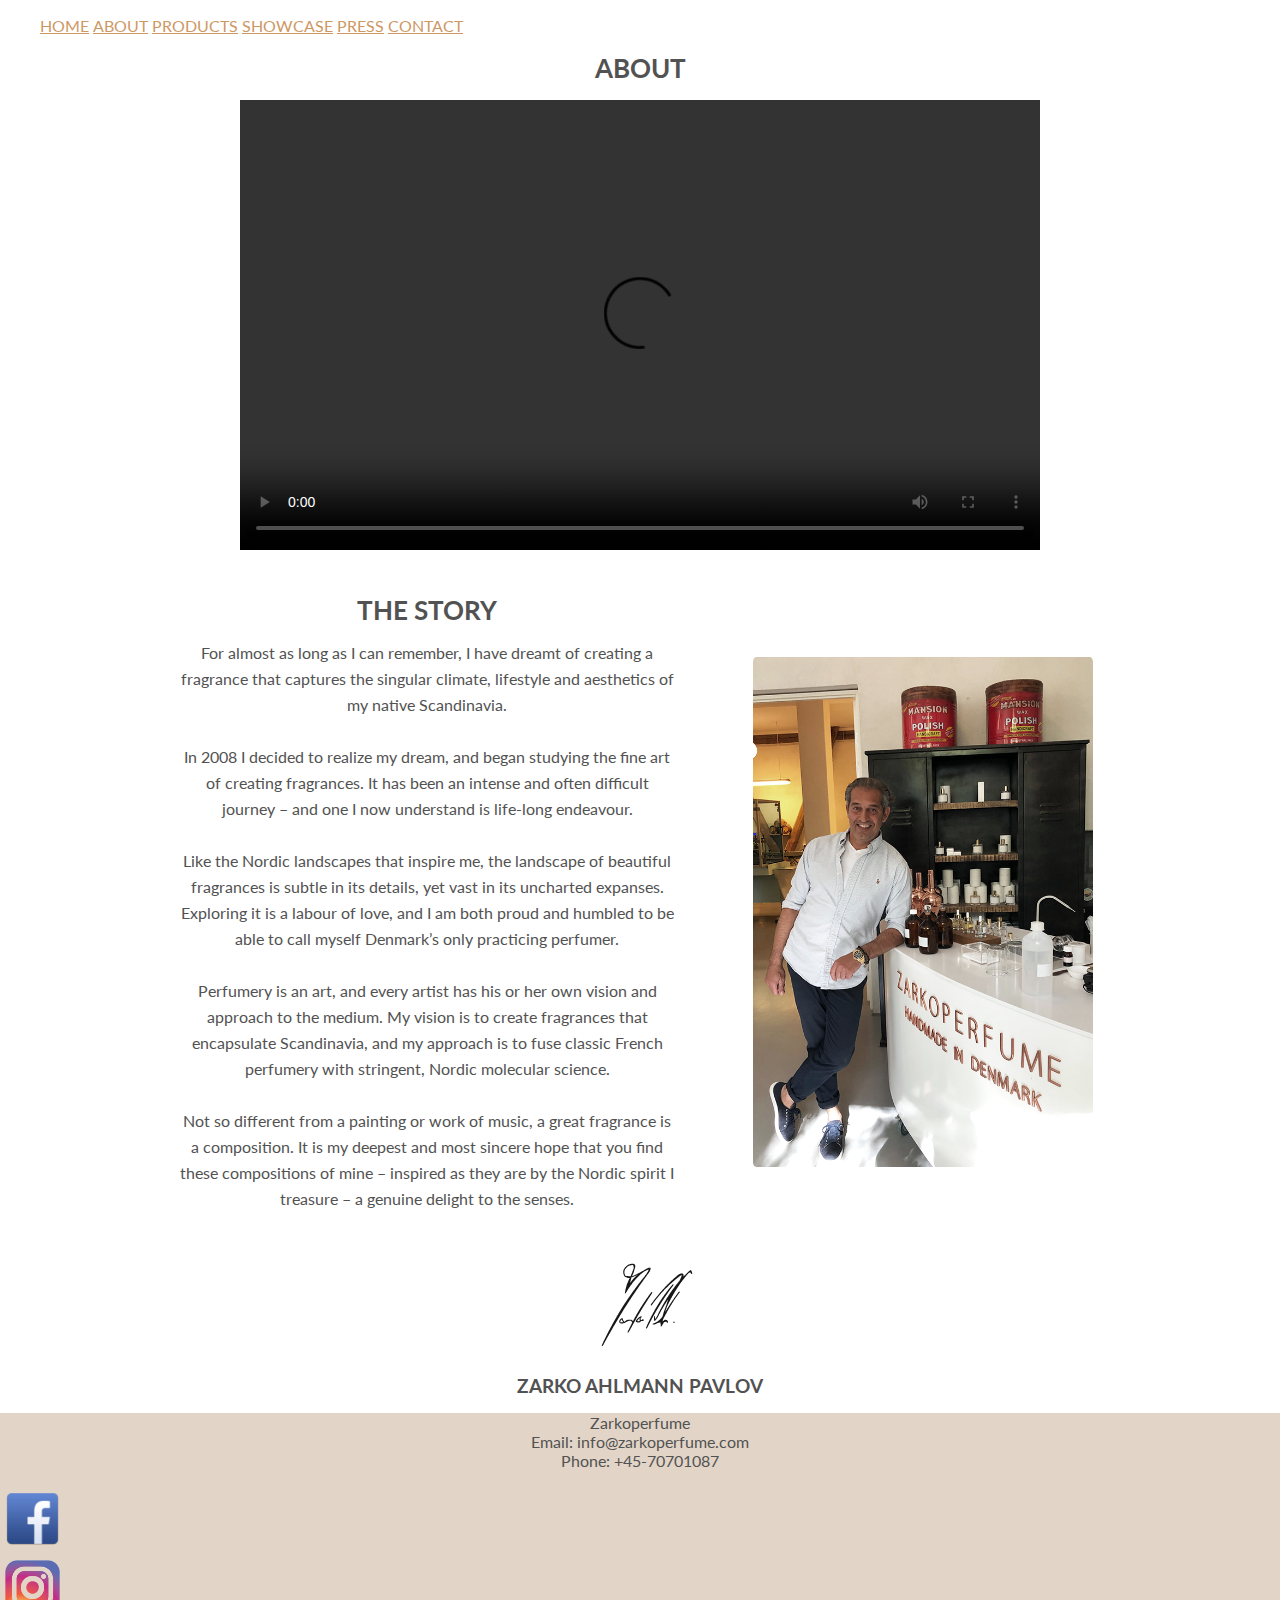
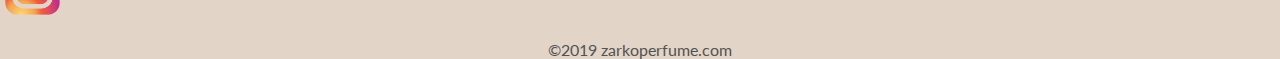
==== about.html @ 1df2f8af "Der er intet ændret her" ====
<!DOCTYPE html>
<html lang="">

<head>
    <meta charset="utf-8">
    <meta name="viewport" content="width=device-width, initial-scale=1.0">
    <link href="https://fonts.googleapis.com/css?family=Lato" rel="stylesheet">
    <title>About: Zarkoperfume</title>
    <link rel="stylesheet" href="style.css">
    <link rel="apple-touch-icon" sizes="180x180" href="myIcons/apple-touch-icon.png">
    <link rel="icon" type="image/png" sizes="32x32" href="myIcons/favicon-32x32.png">
    <link rel="icon" type="image/png" sizes="16x16" href="myIcons/favicon-16x16.png">
    <link rel="manifest" href="myIcons/site.webmanifest">
    <link rel="shortcut icon" href="myIcons/favicon.ico">
    <meta name="msapplication-TileColor" content="#da532c">
    <meta name="msapplication-config" content="myIcons/browserconfig.xml">
    <meta name="theme-color" content="#ffffff">
</head>

<body>
    <section id="about_menu">
        <header>
            <nav>
                <div id="menuknap">☰</div>
                <ul id="menu" class="hidden">
                    <li> <a href="index.html">Home</a></li>
                    <li> <a href="about.html">About</a></li>
                    <li> <a href="products.html">Products</a></li>
                    <li><a href="showcase.html">Showcase</a></li>
                    <li><a href="press.html">Press</a></li>
                    <li><a href="contact.html">Contact</a></li>
                </ul>
            </nav>

        </header>
    </section>

    <section id="about">
        <h1>about</h1>
        <div id="video_container">
            <video id="zarkovideo" controls autoplay>
                <source src="about_img/zarkoperfume.mp4" type="video/mp4">
            </video>
        </div>
        <div id="story_wrapper">
            <div id="text">
                <h1>the story</h1>
                <p>For almost as long as I can remember, I have dreamt of creating a fragrance that captures the singular climate, lifestyle and aesthetics of my native Scandinavia.<br><br>

                    In 2008 I decided to realize my dream, and began studying the fine art of creating fragrances.
                    It has been an intense and often difficult journey – and one I now understand is life-long endeavour.<br><br>

                    Like the Nordic landscapes that inspire me, the landscape of beautiful fragrances is subtle in its details, yet vast in its uncharted expanses.
                    Exploring it is a labour of love, and I am both proud and humbled to be able to call myself Denmark’s only practicing perfumer.<br><br>

                    Perfumery is an art, and every artist has his or her own vision and approach to the medium.
                    My vision is to create fragrances that encapsulate Scandinavia, and my approach is to fuse classic French perfumery with stringent, Nordic molecular science.<br><br>

                    Not so different from a painting or work of music, a great fragrance is a composition.
                    It is my deepest and most sincere hope that you find these compositions of mine – inspired as they are by the Nordic spirit I treasure – a genuine delight to the senses.
                </p>

            </div>
            <div id="picture">
                <div id="portrait"></div>
            </div>
        </div>
        <div id="signature">
            <img src="about_img/signature.png" alt="signature">
            <h2>ZARKO AHLMANN PAVLOV</h2>
        </div>

    </section>




    <script src=""></script>
</body>
<footer class="bottom_footer">
    <p>Zarkoperfume <br> Email: info@zarkoperfume.com <br>
        Phone: +45-70701087 </p>
    <div class="image_footer">
        <div id="image_facebook">
            <a href="https://www.facebook.com/zarkoperfume/"> <img border="0" src="showcase_image/facebook-logo.png" width="65" height="65" alt="instagram"> </a>
        </div>
        <div id="image_insta">
            <a href="https://www.instagram.com/zarkoperfume/"> <img border="0" src="showcase_image/insta.png" width="65" height="65" alt="instagram"> </a>
        </div>
        <p>©2019 zarkoperfume.com</p>
    </div>
</footer></html>
---- style.css ----
html {
    font-size: 100%;
}

body {
    margin: 0;
    padding: 0;
    width: 100vw;
    height: 56.25vw;
    position: absolute;
}

#screen {
    width: 100vw;
    height: 56.25vw;
    position: absolute;
}

img {
    100%;
}

h1 {
    font-family: 'Lato', sans-serif;
    font-size: 25.6px;
    text-transform: uppercase;
    text-align: center;
    color: #525252;
}

h2 {
    font-family: 'Lato', sans-serif;
    font-size: 19.2px;
    text-transform: uppercase;
    color: #525252;
}

h3 {
    font-family: 'Lato', sans-serif;
    font-size: 12.8px;
    text-transform: uppercase;
    color: #525252;
}

p {
    font-family: 'Lato', sans-serif;
    font-size: 16px;
    text-transform: none;
    color: #525252;
}

li {
    font-family: 'Lato', sans-serif;
    font-size: 16px;
    text-transform: none;
    color: #525252;
}

a {
    font-family: 'Lato', sans-serif;
    font-size: 16px;
    text-transform: uppercase;
    color: #5c5c5c;
}

a:hover {
    color: black;
}

.hidden {
    /*    display: none;*/
    /*    transform: scale(0);*/
    transform: translateX(-100%);
    opacity: 0;

}


> > > > > > > origin/master .hidden_menu {
    visibility: hidden;
}

*/ #menuknap {
    display: inline-block;
    cursor: pointer;
}

#menu {
    list-style-type: none;
    transition: transform .3s;
    transform-origin: top left;
}

@media only screen and (min-width: 600px) {

    #menuknap {
        display: none;
    }

    #menu.hidden {
        transform: translateX(0);
        opacity: 1;
    }


    #menu li {
        display: inline-block;
    }
}

#about {
    margin: 0vw 12vw;
}

#about #story_wrapper {
    display: flex;
    flex-wrap: wrap;
    flex-direction: row;
}

#about #text {
    flex-grow: 2;
    flex-basis: 200px;
    padding: 2vw;
    text-align: center;
    line-height: 26px;
}

#about #picture {
    flex-grow: 1;
    flex-basis: 200px;
    padding: 8vw 2vw 2vw 4vw;

}

#about #portrait {
    background-image: url(about_img/Zarko_portrait3.png);
    background-size: 100%;
    height: 510px;
    width: 340px;
    border-radius: 1%;
}

#about #video_container {
    text-align: center;
}

#about #zarkovideo {
    outline: none;
    width: 800px;
    height: 450px;
}

#about #signature {
    text-align: center;
}


@media only screen and (max-width: 700px) {


    #about #text {
        padding:
            4vw;
    }

    #about #picture {
        padding: 1vw;
        position: relative;
        left: 15vw;
    }

    #about {
        margin: 1vw;
    }

    #about #zarkovideo {
        width: 400px;
        height: 225px;
        text-align: center;
    }

    #about #video_container {
        margin: 0;
    }

    #about p {
        font-size: 14px;
    }
}

#showcase img {
    width: 100%;
}

#showcase .col1 {
    margin: 3px;
}

#showcase img {
    width: 100%;
}


#splash {
    width: 100vw;
    height: 100vh;
    max-width: none;
    background-image: url(showcase_image/splash_ny.png);
    background-size: cover;
    background-position: 25% 0%;
}

#box {
    height: 30vw;
    width: 30vw;
    background-color: rgba(255, 255, 255, 0.25);
    justify-content: center;
    top: 23vw;
    left: 34.5vw;
    position: relative;
    z-index: 3;
    border: solid #ba8548 2px;
    overflow: hidden;

}


#showcase .sectionwrapper {
    display: flex;
    flex-wrap: wrap;
    margin-left: 100px;
    margin-right: 100px;
    padding: 20px;
}

#cols {
    display: flex;
    flex-wrap: wrap;
}

.colaward {
    display: flex;
    flex-direction: row;
    flex-grow: 2;
    flex-basis: 200px;
    width: 30vw;
}

#showcase .col {
    display: flex;
    flex-direction: row;
    flex-grow: 2;
    flex-basis: 500px;
    width: 40vw;
}

#gazelle {
    background-image: url(showcase_image/gazelle.png);
    background-size: 100%;
    width: 25vw;
    height: 14vw;
    left: 29vw;
    top: 20vw;
    margin: 10px;
}

#beauty {
    background-image: url(showcase_image/beaty.png);
    background-size: 100%;
    width: 25vw;
    height: 14vw;
    left: 29vw;
    top: 20vw;
    margin: 10px;
}

#show {
    background-image: url(showcase_image/zarko.png);
    background-size: 100%;
    width: 25vw;
    height: 14vw;
    left: 70vw;
}




#showcase .sectionwrapper {
    display: flex;
    flex-wrap: wrap;
    margin-left: 100px;
    margin-right: 100px;
    padding: 20px;
}

#cols {
    display: flex;
    flex-wrap: wrap;
}

.colaward {
    display: flex;
    flex-direction: row;
    flex-grow: 2;
    flex-basis: 200px;
    width: 30vw;
}

#showcase .col {
    display: flex;
    flex-direction: row;
    flex-grow: 2;
    flex-basis: 500px;
    width: 40vw;
}

#gazelle {
    background-image: url(showcase_image/gazelle.png);
    background-size: 100%;
    width: 25vw;
    height: 14vw;
    left: 29vw;
    top: 20vw;
    margin: 10px;
}

#beauty {
    background-image: url(showcase_image/beaty.png);
    background-size: 100%;
    width: 25vw;
    height: 14vw;
    left: 29vw;
    top: 20vw;
    margin: 10px;
}

#show {
    background-image: url(showcase_image/zarko.png);
    background-size: 100%;
    width: 25vw;
    height: 14vw;
    left: 70vw;
    top: 20vw;
    margin: 10px;
}

#col1 {
    display: flex;
    flex-direction: row-reverse;
    flex-grow: 2;
    flex-basis: 300px;
    flex-direction: column;
}

header nav a:link {
    color: #ce9865;
}


/* visited link */
#splash_menu header nav a:visited {
    color: #ffffff;
}


/* mouse over link */
#splash_menu header nav a:hover {
    color: #070505;
}

/* selected link */
#splash_menu header nav a:active {
    color: #d09864;
}

#splash_menu header {
    position: absolute;
    width: 100%;
}

#splash_menu header nav {
    display: flex;
    flex-direction: column;
    align-items: flex-end;
    margin: 1rem 1.5rem;
}

#splash_menu header nav a {
    font-size: 1.2rem;
    font-family: 'Montserrat', sans-serif;
    margin: 0.1rem 0;
    padding: 0.1rem 0;
    text-decoration: none;
}

#splash_menu header nav {
    flex-direction: row;
    justify-content: center;
    margin-top: 17rem;
}

#splash_menu header nav a {
    font-size: 1.1rem;
    margin: 0 0.2rem;
    padding: 0 1rem 0 0;
    border-right: 0.1rem solid white;
}

#splash_menu header nav a:last-child {
    border-right: none;
    padding: 0;
}



#col1 {
    display: flex;
    flex-direction: row-reverse;
    flex-grow: 2;
    flex-basis: 300px;
    flex-direction: column;
}

header nav a:link {
    color: #ce9865;
}

/* visited link */
#splash_menu header nav a:visited {
    color: #ce9865;
}

/* mouse over link */
#splash_menu header nav a:hover {
    color: #070505;
}

/* selected link */
#splash_menu header nav a:active {
    color: #d09864;
}

#splash_menu header {
    position: absolute;
    width: 100%;
}

#splash_menu header nav {
    display: flex;
    flex-direction: column;
    align-items: flex-end;
    margin: 1rem 1.5rem;
}

#splash_menu header nav a {
    font-size: 1.2rem;
    font-family: 'Montserrat', sans-serif;
    margin: 0.1rem 0;
    padding: 0.1rem 0;
    text-decoration: none;
}

#splash_menu header nav {
    flex-direction: row;
    justify-content: center;
    margin-top: 17rem;
}

#splash_menu header nav a {
    font-size: 1.1rem;
    margin: 0 0.2rem;
    padding: 0 1rem 0 0;
    border-right: 0.1rem solid white;
}

#splash_menu header nav a:last-child {
    border-right: none;
    padding: 0;
}


#showcase .bottom {
    display: flex;
    flex-wrap: wrap;
}

#showcase .top {
    display: flex;
    flex-wrap: wrap;
    flex-direction: row-reverse;
}


.bottom_footer {
    position: relative;
    left: 0;
    bottom: 0;
    width: 100%;
    background-color: #e2d5c7;
    color: white;
}

#image_facebook {
    position: relative;
    background-size: 100%;
    /*left: 1vw;
    top: 3vw;*/
}

#image_insta {
    position: relative;
    background-size: 100%;
    /*left: 1vw;
    top: 3vw;*/
}

#social {
    display: flex;
    justify-content: center;
}

.bottom_footer p {
    text-align: center;
}


.image_hidden {
    visibility: hidden;
}

#contact {
    margin: 0vw 12vw;
}

#contact #sectionwrapper {
    display: flex;
    flex-wrap: wrap;
    flex-direction: row;
}

#contact #text1 {
    flex-grow: 2;
    flex-basis: 200px;
    padding: 2vw;
    text-align: center;
}

#contact #text2 {
    flex-grow: 2;
    flex-basis: 200px;
    padding: 2vw;
    text-align: center;
}

#contact #text3 {
    flex-grow: 2;
    flex-basis: 200px;
    padding: 2vw;
    text-align: center;
}

.dropbtn {
    background-color: rgba(219, 199, 180, 0.17);
    color: #777777;
    padding: 10px;
    font-size: 15px;
    border: none;
    cursor: pointer;
}

.dropbtn:hover,
.dropbtn:focus {
    background-color: rgba(230, 191, 154, 0.17);
}

.dropdown {
    position: relative;
    display: inline-block;
}

.dropdown-content {
    display: none;
    position: absolute;
    background-color: #f1f1f1;
    min-width: 160px;
    overflow: auto;
    box-shadow: 0px 8px 16px 0px rgba(0, 0, 0, 0.2);
    z-index: 1;
}

.dropdown-content a {
    color: black;
    padding: 4px 4px;
    text-decoration: none;
    display: block;
}

.dropdown a:hover {
    background-color: #ddd;
}

.show {
    display: block;
}

#work {
    background-image: url(showcase_image/work.jpg);
    background-size: 100%;
    width: 25vw;
    height: 14vw;
    left: 10vw;
    top: 20vw;
    margin: 10px;
}

#showcase .bottom {
    display: flex;
    flex-wrap: wrap;
}

#showcase .top {
    display: flex;
    flex-wrap: wrap;
    flex-direction: row-reverse;
}

.image_hidden {
    visibility: hidden;
}

#bluecloud_container {
    position: absolute;
    width: 25vw;
    height: 22vw;
    top: 32vw;
    left: 42vw;
    background-image: url(showcase_image/pinkmolecule.png);
    z-index: 2;
}



#parfume {
    position: absolute;
    width: 25vw;
    height: 22vw;
    top: 32vw;
    left: 42vw;
    background-image: url(showcase_image/molecule.png);
    z-index: 2;
}


.move {
    animation-name: move_kf;
    animation-duration: 3s;
    animation-iteration-count: 1;
    animation-timing-function: linear;
    animation-fill-mode: both;
}

@keyframes move_kf {
    0% {
        left: 20vw;
    }

    100% {
        left: 64vw;
    }
}


/*
.move {
    animation-name: move_kf;
    animation-duration: 3s;
    animation-iteration-count: 1;
    animation-timing-function: linear;
    animation-fill-mode: both;
}

@keyframes move_kf {
    0% {
        left: -25vw;
    }

    100% {
        left: 30vw;
    }
}
*/

#products .sectionwrapper {
    display: flex;
    flex-wrap: wrap;
    margin-left: 100px;
    margin-right: 100px;
    padding: 20px;

}

#products .col {
    flex-grow: 1;
    flex-basis: 300px;
    display: flex;
    flex-direction: column;
}

#products img {
    max-height: 300px;
    max-width: 300px;

}

#products img {
    max-height: 250px;
    max-width: 250px;
    margin: 10px;
    padding: 15px;
    cursor: pointer;
}

#products img:hover {
    opacity: 0.6;
}

#products_menu header {
    position: relative;
    top: 6vw;
    left: 30vw;

}

#info_skaerm1 {
    width: 100%;
    height: 100%;
    position: absolute;
    z-index: 2;
    background-image: url(info_bokse/pink.svg);
    height: 30vw;
    width: 28vw;
    background-color: white;
}

#kryds1 {
    position: absolute;
    z-index: 2;
    background-image: url(info_bokse/luk_info.svg);
    height: 2vw;
    width: 2vw;
    cursor: pointer;
}
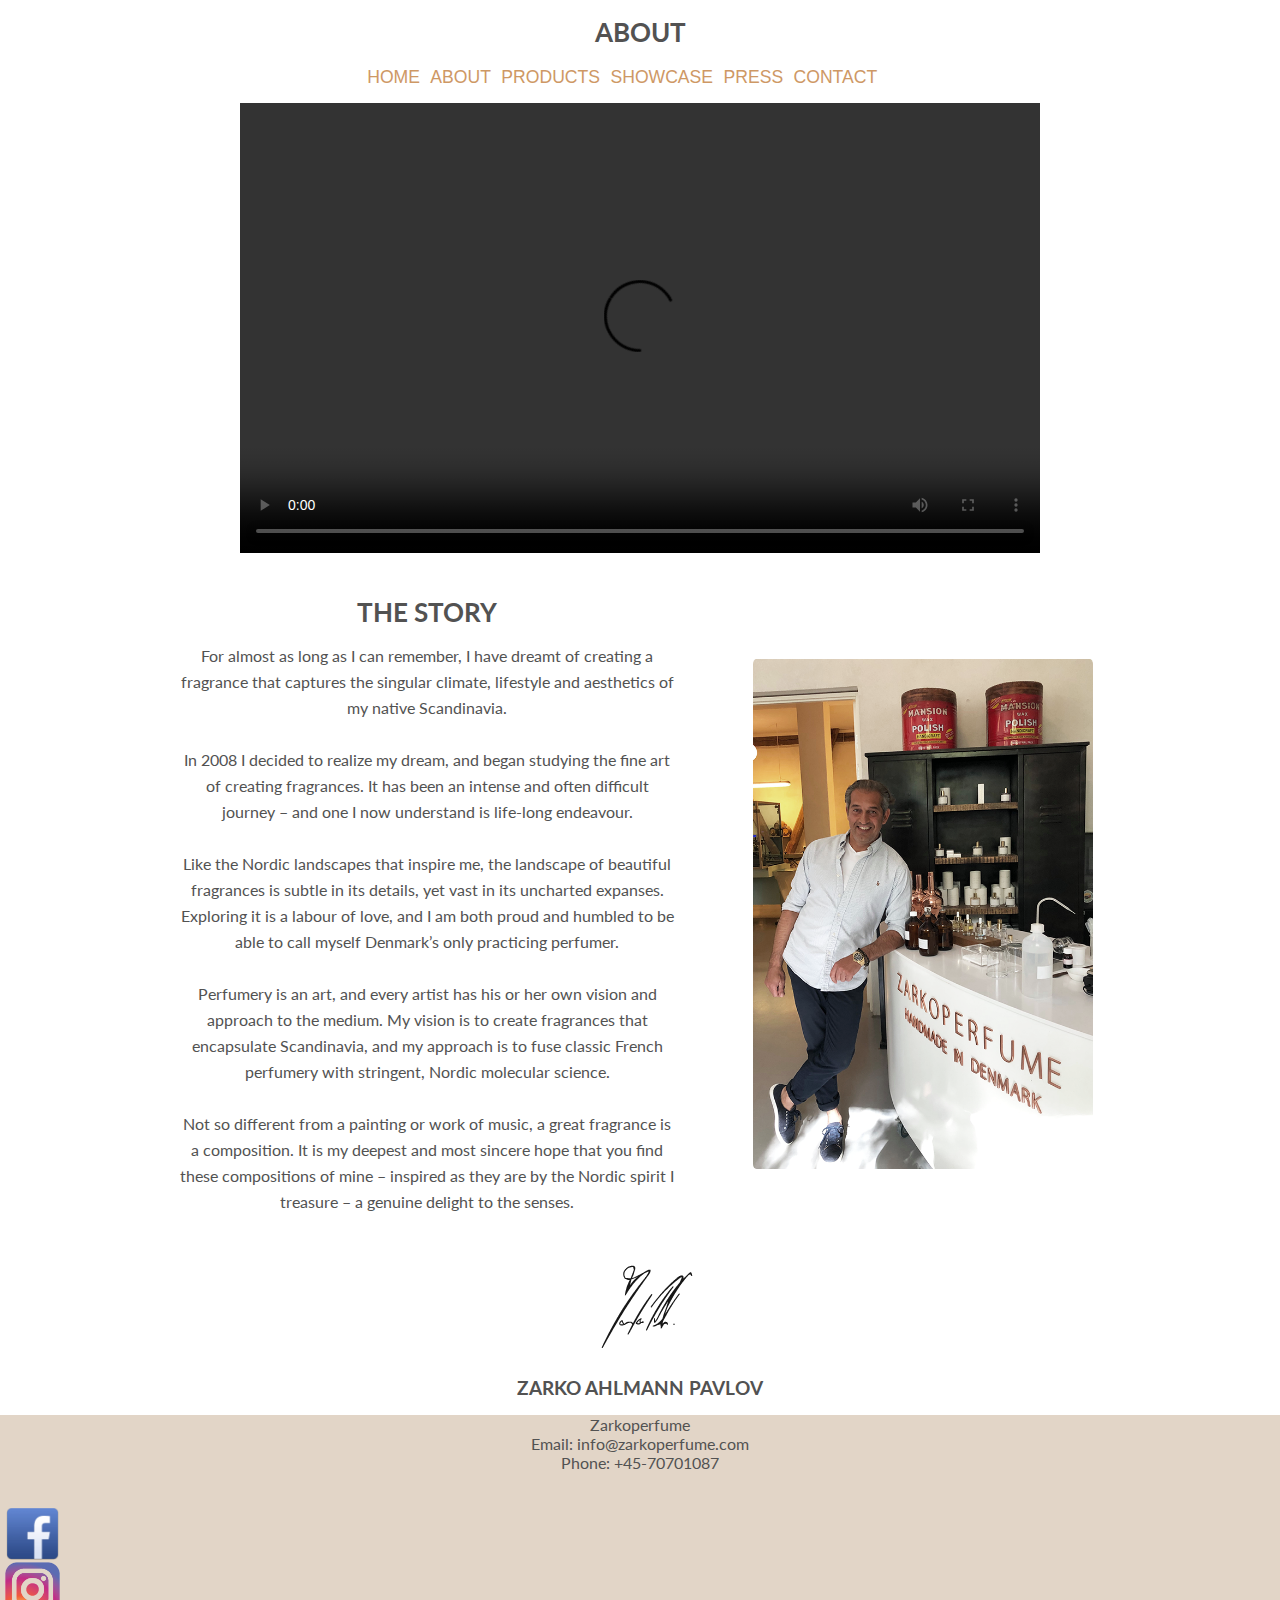
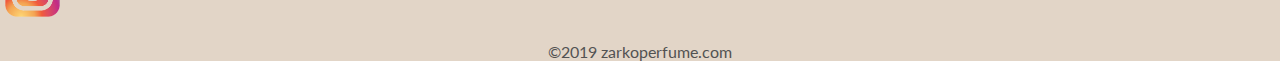
==== commit 43af5bc9: "Merge remote-tracking branch 'origin/master'" ====
--- a/about.html
+++ b/about.html
@@ -18,7 +18,7 @@
 </head>
 
 <body>
-    <section id="about_menu">
+    <section id="side_menu">
         <header>
             <nav>
                 <div id="menuknap">☰</div>
--- a/style.css
+++ b/style.css
@@ -75,14 +75,14 @@
 
 }
 
-
-> > > > > > > origin/master .hidden_menu {
+.hidden_menu {
     visibility: hidden;
 }
 
-*/ #menuknap {
+#menuknap {
     display: inline-block;
     cursor: pointer;
+    font-size: 3rem;
 }
 
 #menu {
@@ -108,9 +108,64 @@
     }
 }
 
+#side_menu header {
+    position: absolute;
+    top: 35px;
+    left: 300px;
+
+}
+
+/* visited link */
+#side_menu header nav a:visited {
+    color: #ce9865;
+}
+
+/* mouse over link */
+#side_menu header nav a:hover {
+    color: #070505;
+}
+
+/* selected link */
+#side_menu header nav a:active {
+    color: #d09864;
+}
+
+#side_menu header {
+    position: absolute;
+}
+
+#side_menu header nav {
+    display: flex;
+    align-items: flex-end;
+    margin: 1rem 1.5rem;
+    justify-content: center;
+}
+
+#side_menu header nav a {
+    font-family: 'Montserrat', sans-serif;
+    text-decoration: none;
+    font-size: 1.1rem;
+    margin: 0 0.2rem;
+    padding: 0 1rem 0 0;
+    border-right: 1px solid black;
+}
+
+#side_menu header nav a:last-child {
+    border-right: none;
+    padding: 0;
+}
+
+
+#side_menu #menuknap {
+    position: absolute;
+    left: 75vw;
+    top: 0vw;
+}
+
 #about {
     margin: 0vw 12vw;
 }
+
 
 #about #story_wrapper {
     display: flex;
@@ -149,6 +204,7 @@
     outline: none;
     width: 800px;
     height: 450px;
+    margin: 3vw 0vw 0vw 0vw;
 }
 
 #about #signature {
@@ -156,38 +212,6 @@
 }
 
 
-@media only screen and (max-width: 700px) {
-
-
-    #about #text {
-        padding:
-            4vw;
-    }
-
-    #about #picture {
-        padding: 1vw;
-        position: relative;
-        left: 15vw;
-    }
-
-    #about {
-        margin: 1vw;
-    }
-
-    #about #zarkovideo {
-        width: 400px;
-        height: 225px;
-        text-align: center;
-    }
-
-    #about #video_container {
-        margin: 0;
-    }
-
-    #about p {
-        font-size: 14px;
-    }
-}
 
 #showcase img {
     width: 100%;
@@ -208,7 +232,7 @@
     max-width: none;
     background-image: url(showcase_image/splash_ny.png);
     background-size: cover;
-    background-position: 25% 0%;
+    background-position: 50% 0%;
 }
 
 #box {
@@ -504,16 +528,26 @@
 #image_facebook {
     position: relative;
     background-size: 100%;
+<<<<<<< HEAD
     /*left: 1vw;
     top: 3vw;*/
+=======
+    left: 45vw;
+    top: 1vw;
+>>>>>>> origin/master
 }
 
 #image_insta {
     position: relative;
     background-size: 100%;
+<<<<<<< HEAD
     /*left: 1vw;
     top: 3vw;*/
 }
+=======
+    left: 50vw;
+    top: -3.8vw;
+>>>>>>> origin/master
 
 #social {
     display: flex;
@@ -561,6 +595,7 @@
 }
 
 .dropbtn {
+    border-radius: 10px;
     background-color: rgba(219, 199, 180, 0.17);
     color: #777777;
     padding: 10px;
@@ -631,30 +666,38 @@
 
 #bluecloud_container {
     position: absolute;
-    width: 25vw;
-    height: 22vw;
-    top: 32vw;
-    left: 42vw;
-    background-image: url(showcase_image/pinkmolecule.png);
-    z-index: 2;
-}
-
-
+    width: 24vw;
+    height: 21vw;
+    background-image: url(showcase_image/parfume2.png);
+    z-index: 4;
+    left: -25vw;
+}
 
 #parfume {
     position: absolute;
-    width: 25vw;
-    height: 22vw;
-    top: 32vw;
-    left: 42vw;
+    width: 350px;
+    height: 350px;
     background-image: url(showcase_image/molecule.png);
-    z-index: 2;
+    background-size: 100%;
+    z-index: 4;
+    left: -25vw;
+    top: 13vw;
+    background-size: 100%;
+}
+
+#parfume1 {
+    position: absolute;
+    width: 24vw;
+    height: 21vw;
+    background-image: url(showcase_image/parfume3.png);
+    z-index: 4;
+    left: -25vw;
 }
 
 
 .move {
     animation-name: move_kf;
-    animation-duration: 3s;
+    animation-duration: 5s;
     animation-iteration-count: 1;
     animation-timing-function: linear;
     animation-fill-mode: both;
@@ -662,34 +705,15 @@
 
 @keyframes move_kf {
     0% {
-        left: 20vw;
-    }
-
-    100% {
-        left: 64vw;
-    }
-}
-
-
-/*
-.move {
-    animation-name: move_kf;
-    animation-duration: 3s;
-    animation-iteration-count: 1;
-    animation-timing-function: linear;
-    animation-fill-mode: both;
-}
-
-@keyframes move_kf {
-    0% {
-        left: -25vw;
+        /*        left: -25vw;*/
+        top: 7vw;
     }
 
     100% {
         left: 30vw;
-    }
-}
-*/
+        top: 7vw;
+    }
+}
 
 #products .sectionwrapper {
     display: flex;
@@ -751,3 +775,123 @@
     width: 2vw;
     cursor: pointer;
 }
+
+@media only screen and (max-width: 1200px) {
+    #side_menu header {
+        left: 250px;
+    }
+}
+
+@media only screen and (max-width: 1100px) {
+    #side_menu header {
+        left: 200px;
+    }
+}
+
+@media only screen and (max-width: 900px) {
+    #side_menu header {
+        left: 100px;
+    }
+
+    #side_menu header nav a {
+        font-size: 0.9rem;
+    }
+
+    #about #zarkovideo {
+        width: 600px;
+        height: 340px;
+        text-align: center;
+    }
+}
+
+
+@media only screen and (max-width: 700px) {
+    #side_menu header {
+        left: 60px;
+    }
+
+    #about_menu header nav a {
+        font-size: 0.9rem;
+    }
+
+    #about #text {
+        padding:
+            4vw;
+    }
+
+    #about #picture {
+        padding: 1vw;
+        position: relative;
+        left: 15vw;
+    }
+
+    #about {
+        margin: 1vw;
+    }
+
+    #about #zarkovideo {
+        width: 400px;
+        height: 225px;
+        text-align: center;
+    }
+
+    #about #video_container {
+        margin: 0;
+    }
+
+    #about p {
+        font-size: 14px;
+    }
+
+    #box {
+        height: 350px;
+        width: 350px;
+        background-color: rgba(255, 255, 255, 0.25);
+        justify-content: center;
+        top: 280px;
+        left: 70px;
+        position: relative;
+        z-index: 3;
+        border: solid #ba8548 2px;
+        overflow: hidden;
+
+    }
+
+    #bluecloud_container {
+        position: absolute;
+        width: 300px;
+        height: 300px;
+        top: 40px;
+        background-image: url(showcase_image/parfume2.png);
+        z-index: 4;
+        left: -60vw;
+    }
+
+    #parfume {
+        position: absolute;
+        width: 350px;
+        height: 350px;
+        top: 10px;
+        background-image: url(showcase_image/molecule.png);
+        z-index: 4;
+        left: -60vw;
+    }
+
+    .move {
+        animation-name: move_kf;
+        animation-duration: 3s;
+        animation-iteration-count: 1;
+        animation-timing-function: linear;
+        animation-fill-mode: both;
+    }
+
+    @keyframes move_kf {
+        0% {
+            /*        left: -25vw;*/
+        }
+
+        100% {
+            left: 100vw;
+        }
+    }
+}
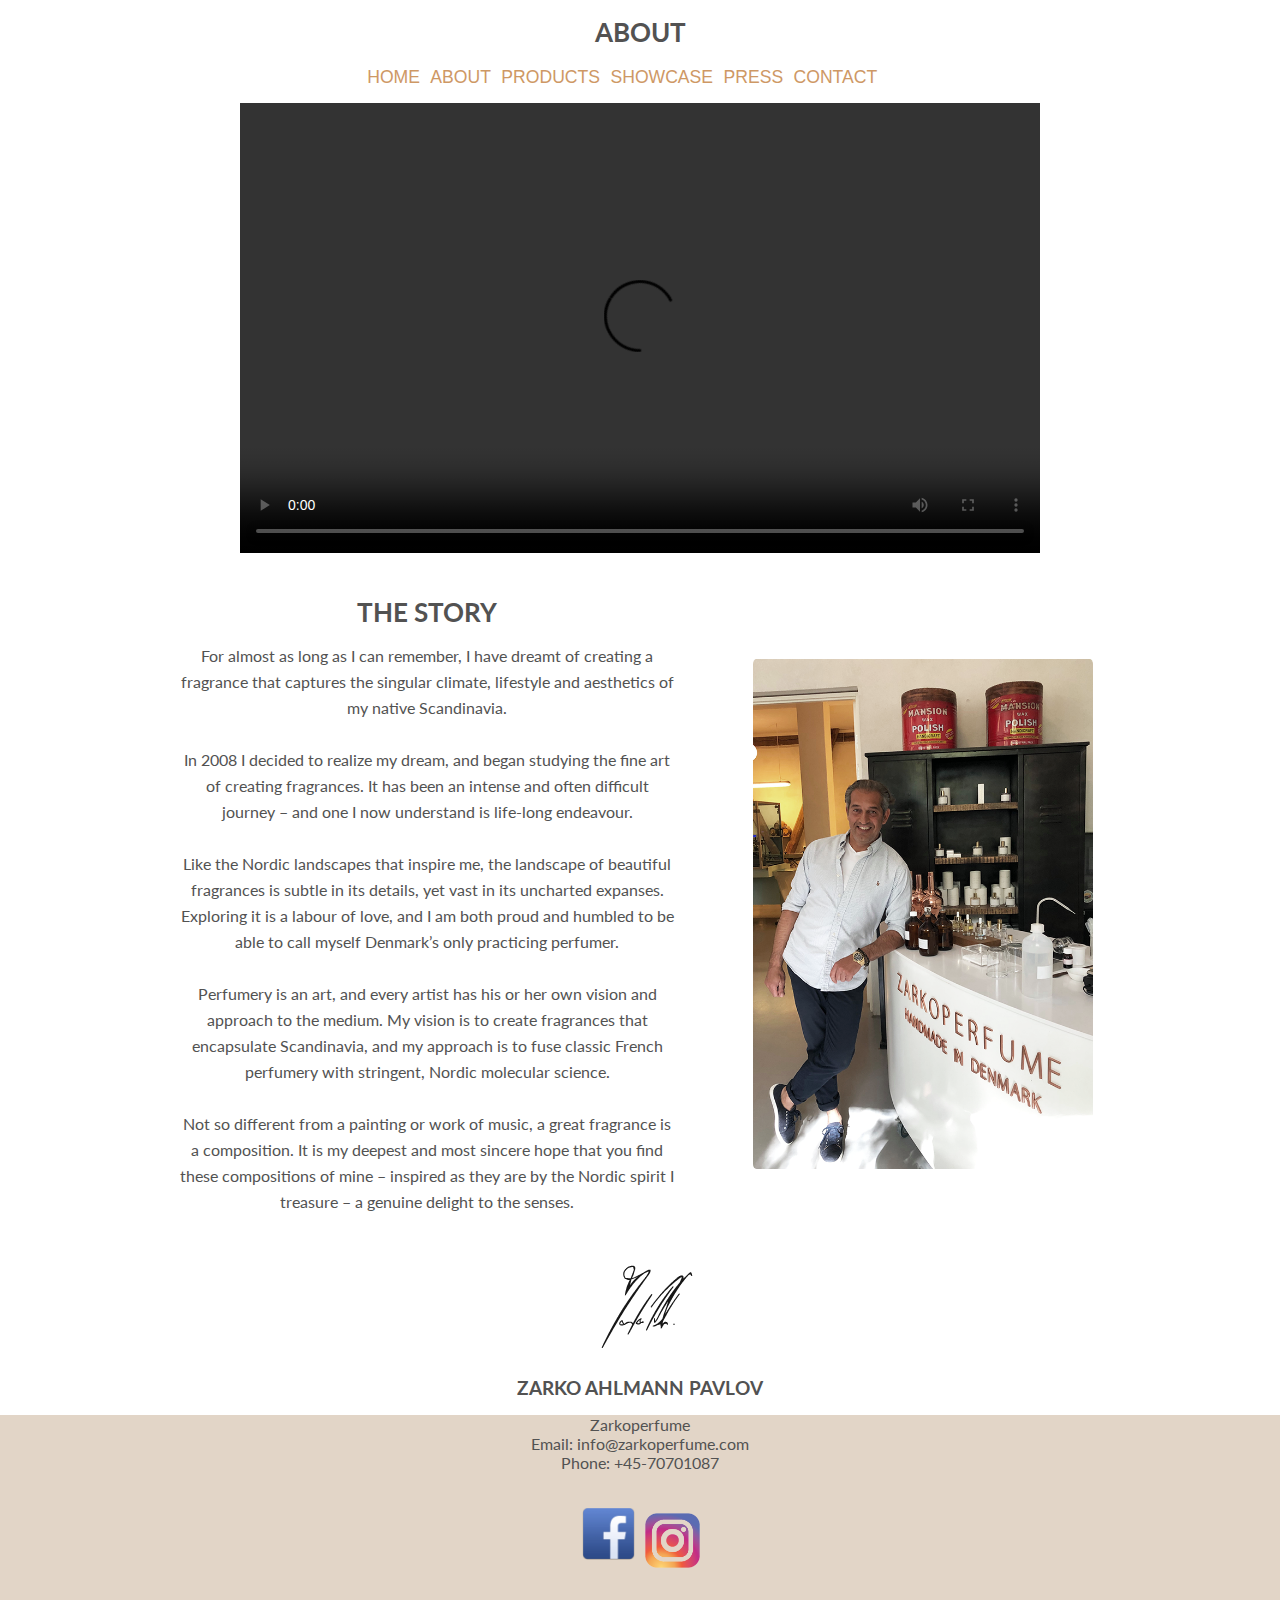
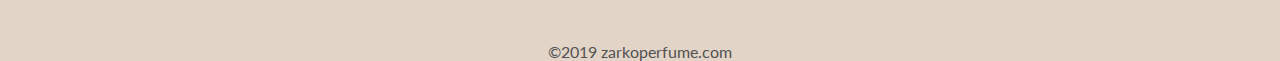
==== commit dbb726c7: "." ====
--- a/about.html
+++ b/about.html
@@ -74,19 +74,18 @@
 
 
 
-
-    <script src=""></script>
-</body>
-<footer class="bottom_footer">
-    <p>Zarkoperfume <br> Email: info@zarkoperfume.com <br>
-        Phone: +45-70701087 </p>
-    <div class="image_footer">
-        <div id="image_facebook">
-            <a href="https://www.facebook.com/zarkoperfume/"> <img border="0" src="showcase_image/facebook-logo.png" width="65" height="65" alt="instagram"> </a>
+    <footer class="bottom_footer">
+        <p>Zarkoperfume <br> Email: info@zarkoperfume.com <br>
+            Phone: +45-70701087 </p>
+        <div class="image_footer">
+            <div id="image_facebook">
+                <a href="https://www.facebook.com/zarkoperfume/"> <img border="0" src="showcase_image/facebook-logo.png" width="65" height="65" alt="instagram"> </a>
+            </div>
+            <div id="image_insta">
+                <a href="https://www.instagram.com/zarkoperfume/"> <img border="0" src="showcase_image/insta.png" width="65" height="65" alt="instagram"> </a>
+            </div>
+            <p>©2019 zarkoperfume.com</p>
         </div>
-        <div id="image_insta">
-            <a href="https://www.instagram.com/zarkoperfume/"> <img border="0" src="showcase_image/insta.png" width="65" height="65" alt="instagram"> </a>
-        </div>
-        <p>©2019 zarkoperfume.com</p>
-    </div>
-</footer></html>
+    </footer>
+    <script src="script.js"></script>
+</body></html>
--- a/style.css
+++ b/style.css
@@ -79,10 +79,15 @@
     visibility: hidden;
 }
 
+hidden {
+    visibility: hidden;
+}
+
+
 #menuknap {
     display: inline-block;
     cursor: pointer;
-    font-size: 3rem;
+    font-size: 2rem;
 }
 
 #menu {
@@ -258,11 +263,6 @@
     padding: 20px;
 }
 
-#cols {
-    display: flex;
-    flex-wrap: wrap;
-}
-
 .colaward {
     display: flex;
     flex-direction: row;
@@ -308,8 +308,6 @@
 }
 
 
-
-
 #showcase .sectionwrapper {
     display: flex;
     flex-wrap: wrap;
@@ -377,16 +375,23 @@
     flex-direction: column;
 }
 
+
+#col1 {
+    display: flex;
+    flex-direction: row-reverse;
+    flex-grow: 2;
+    flex-basis: 300px;
+    flex-direction: column;
+}
+
 header nav a:link {
     color: #ce9865;
 }
 
-
 /* visited link */
 #splash_menu header nav a:visited {
-    color: #ffffff;
-}
-
+    color: #ce9865;
+}
 
 /* mouse over link */
 #splash_menu header nav a:hover {
@@ -405,30 +410,20 @@
 
 #splash_menu header nav {
     display: flex;
-    flex-direction: column;
     align-items: flex-end;
-    margin: 1rem 1.5rem;
+    /*margin: 1rem 1.5rem;*/
+    justify-content: center;
+    flex-direction: row;
+    margin-top: 14rem;
 }
 
 #splash_menu header nav a {
-    font-size: 1.2rem;
     font-family: 'Montserrat', sans-serif;
-    margin: 0.1rem 0;
-    padding: 0.1rem 0;
-    text-decoration: none;
-}
-
-#splash_menu header nav {
-    flex-direction: row;
-    justify-content: center;
-    margin-top: 17rem;
-}
-
-#splash_menu header nav a {
     font-size: 1.1rem;
     margin: 0 0.2rem;
     padding: 0 1rem 0 0;
     border-right: 0.1rem solid white;
+    text-decoration: none;
 }
 
 #splash_menu header nav a:last-child {
@@ -436,73 +431,11 @@
     padding: 0;
 }
 
-
-
-#col1 {
-    display: flex;
-    flex-direction: row-reverse;
-    flex-grow: 2;
-    flex-basis: 300px;
-    flex-direction: column;
-}
-
-header nav a:link {
-    color: #ce9865;
-}
-
-/* visited link */
-#splash_menu header nav a:visited {
-    color: #ce9865;
-}
-
-/* mouse over link */
-#splash_menu header nav a:hover {
-    color: #070505;
-}
-
-/* selected link */
-#splash_menu header nav a:active {
-    color: #d09864;
-}
-
-#splash_menu header {
-    position: absolute;
-    width: 100%;
-}
-
-#splash_menu header nav {
-    display: flex;
-    flex-direction: column;
-    align-items: flex-end;
-    margin: 1rem 1.5rem;
-}
-
-#splash_menu header nav a {
-    font-size: 1.2rem;
-    font-family: 'Montserrat', sans-serif;
-    margin: 0.1rem 0;
-    padding: 0.1rem 0;
-    text-decoration: none;
-}
-
-#splash_menu header nav {
-    flex-direction: row;
-    justify-content: center;
-    margin-top: 17rem;
-}
-
-#splash_menu header nav a {
-    font-size: 1.1rem;
-    margin: 0 0.2rem;
-    padding: 0 1rem 0 0;
-    border-right: 0.1rem solid white;
-}
-
-#splash_menu header nav a:last-child {
-    border-right: none;
-    padding: 0;
-}
-
+#splash_menu #menuknap {
+    position: absolute;
+    left: 75vw;
+    top: 0vw;
+}
 
 #showcase .bottom {
     display: flex;
@@ -525,13 +458,45 @@
     color: white;
 }
 
+.contact_footer {
+    position: fixed;
+    left: 0;
+    bottom: 0;
+    width: 100%;
+    background-color: #e2d5c7;
+    color: white;
+}
+
+.contact_footer p {
+    text-align: center;
+}
+
+#contact_image_facebook {
+    position: relative;
+    background-size: 100%;
+<<<<<<< HEAD
+    left: 45vw;
+    top: 1vw;
+    left: 45vw;
+    top: 1vw;
+
+=======
+}
+
+#contact_image_insta {
+    position: relative;
+    background-size: 100%;
+}
+
+#contact_social {
+    display: flex;
+    justify-content: center;
+}
+
+
 #image_facebook {
     position: relative;
     background-size: 100%;
-<<<<<<< HEAD
-    /*left: 1vw;
-    top: 3vw;*/
-=======
     left: 45vw;
     top: 1vw;
 >>>>>>> origin/master
@@ -540,24 +505,35 @@
 #image_insta {
     position: relative;
     background-size: 100%;
-<<<<<<< HEAD
-    /*left: 1vw;
-    top: 3vw;*/
-}
-=======
     left: 50vw;
     top: -3.8vw;
+<<<<<<< HEAD
+}
+
+
+/*left: 1vw;
+    top: 3vw;*/
+}
+
+left: 50vw;
+
+/*left: 1vw;
+    top: 3vw;*/
+}
+
+left: 50vw;
+top: -3.8vw;
+
+#social {
+    display: flex;
+    justify-content: center;
+=======
 >>>>>>> origin/master
-
-#social {
-    display: flex;
-    justify-content: center;
 }
 
 .bottom_footer p {
     text-align: center;
 }
-
 
 .image_hidden {
     visibility: hidden;
@@ -596,7 +572,7 @@
 
 .dropbtn {
     border-radius: 10px;
-    background-color: rgba(219, 199, 180, 0.17);
+    background-color: rgb(255, 239, 224);
     color: #777777;
     padding: 10px;
     font-size: 15px;
@@ -606,7 +582,7 @@
 
 .dropbtn:hover,
 .dropbtn:focus {
-    background-color: rgba(230, 191, 154, 0.17);
+    background-color: #e2d5c7;
 }
 
 .dropdown {
@@ -615,9 +591,10 @@
 }
 
 .dropdown-content {
+    border-radius: 10px;
     display: none;
     position: absolute;
-    background-color: #f1f1f1;
+    background-color: rgb(255, 239, 224);
     min-width: 160px;
     overflow: auto;
     box-shadow: 0px 8px 16px 0px rgba(0, 0, 0, 0.2);
@@ -760,7 +737,7 @@
     width: 100%;
     height: 100%;
     position: absolute;
-    z-index: 2;
+    z-index: 10;
     background-image: url(info_bokse/pink.svg);
     height: 30vw;
     width: 28vw;
@@ -810,9 +787,25 @@
         left: 60px;
     }
 
-    #about_menu header nav a {
+    #side_menu header nav a {
         font-size: 0.9rem;
     }
+
+    #splash_menu header nav {
+        display: flex;
+        flex-direction: column;
+        align-items: flex-end;
+        margin: 1rem 1.5rem;
+    }
+
+    #splash_menu header nav a {
+        font-size: 1.2rem;
+        font-family: 'Montserrat', sans-serif;
+        margin: 0.1rem 0;
+        padding: 0.1rem 0;
+        text-decoration: none;
+    }
+
 
     #about #text {
         padding:
@@ -830,8 +823,8 @@
     }
 
     #about #zarkovideo {
-        width: 400px;
-        height: 225px;
+        width: 440px;
+        height: 250px;
         text-align: center;
     }
 
@@ -877,6 +870,15 @@
         left: -60vw;
     }
 
+    #parfume1 {
+        position: absolute;
+        width: 300px;
+        height: 300px;
+        background-image: url(showcase_image/parfume3.png);
+        z-index: 4;
+        left: -60vw;
+    }
+
     .move {
         animation-name: move_kf;
         animation-duration: 3s;
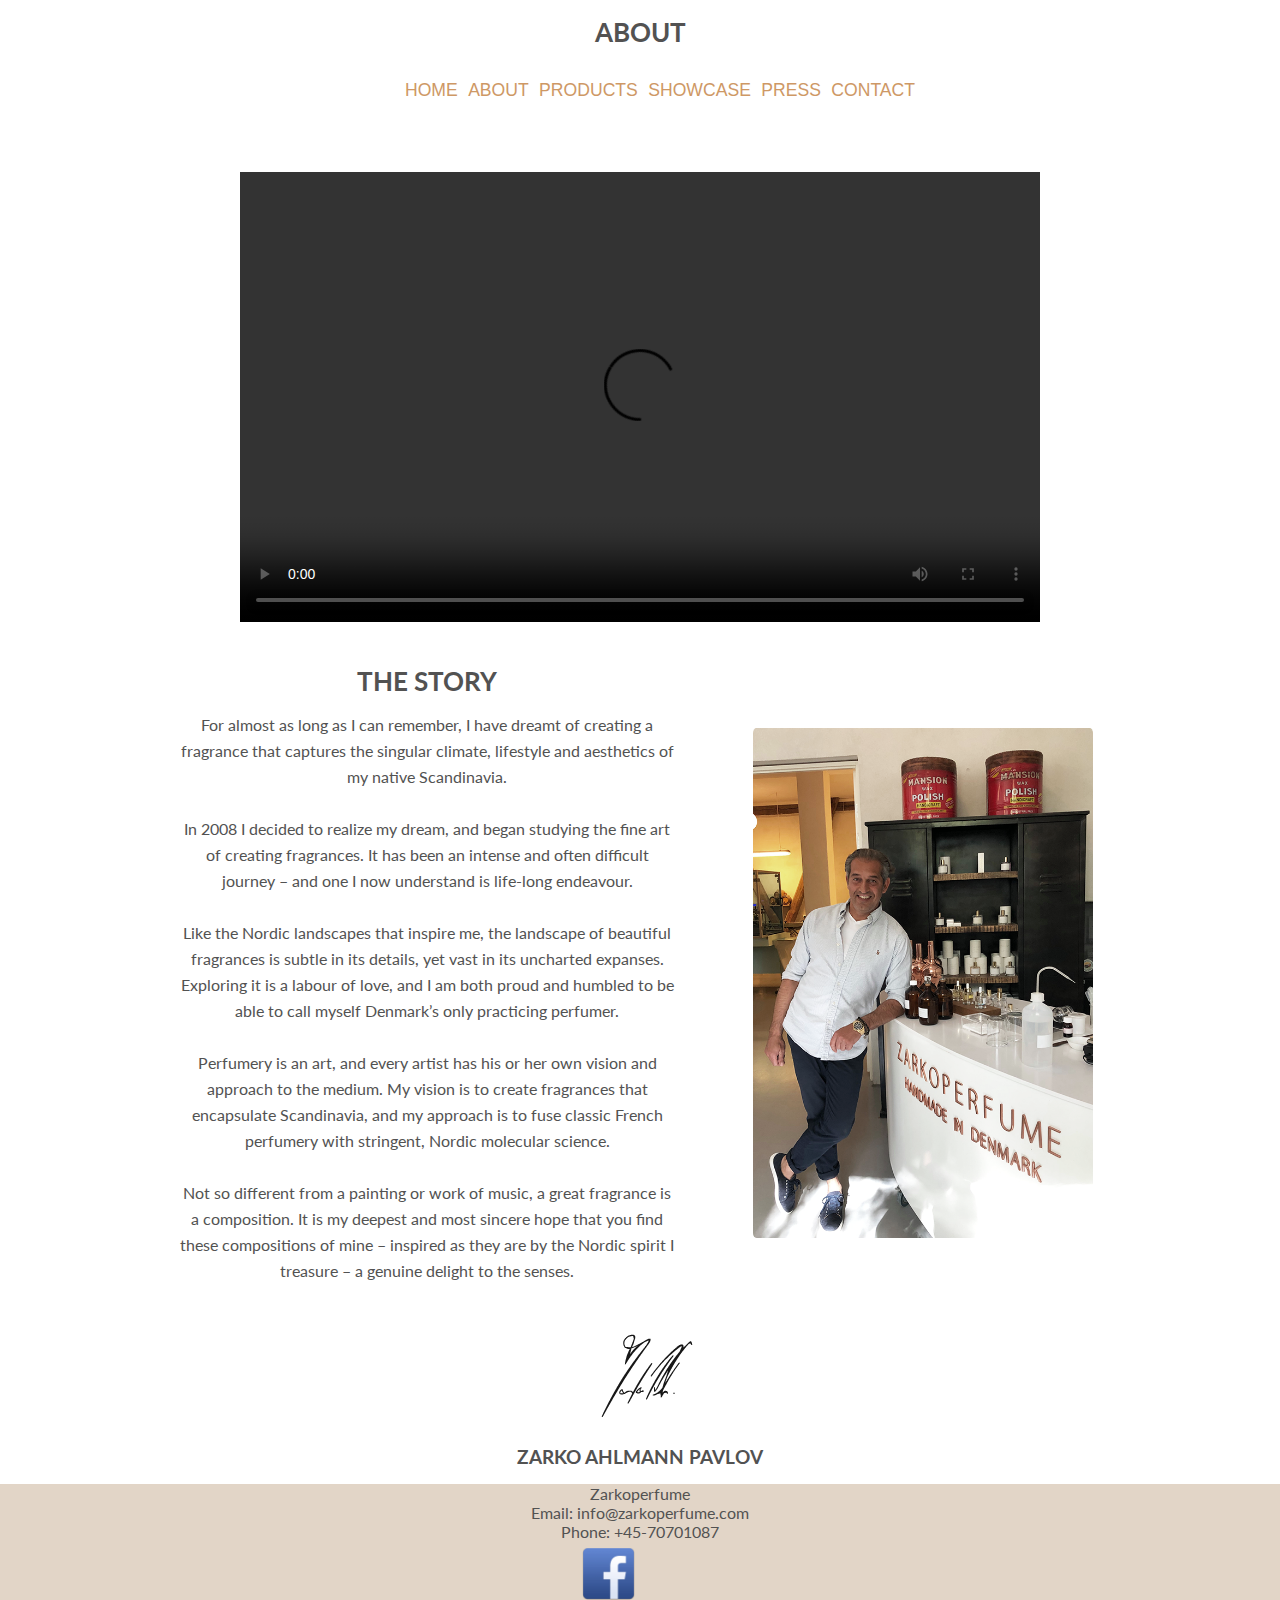
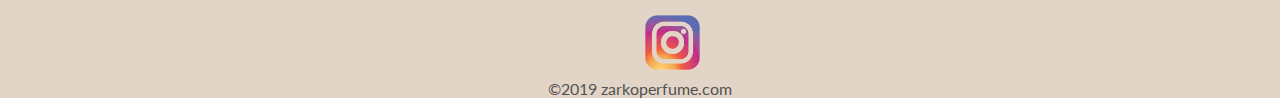
==== commit c4a1edd8: "så bliver det lige" ====
--- a/about.html
+++ b/about.html
@@ -18,6 +18,7 @@
 </head>
 
 <body>
+    <h1>about</h1>
     <section id="side_menu">
         <header>
             <nav>
@@ -36,7 +37,7 @@
     </section>
 
     <section id="about">
-        <h1>about</h1>
+
         <div id="video_container">
             <video id="zarkovideo" controls autoplay>
                 <source src="about_img/zarkoperfume.mp4" type="video/mp4">
--- a/style.css
+++ b/style.css
@@ -63,6 +63,8 @@
     color: #5c5c5c;
 }
 
+
+
 a:hover {
     color: black;
 }
@@ -114,10 +116,9 @@
 }
 
 #side_menu header {
-    position: absolute;
+    /*position: absolute;*/
     top: 35px;
     left: 300px;
-
 }
 
 /* visited link */
@@ -136,7 +137,7 @@
 }
 
 #side_menu header {
-    position: absolute;
+    /*position: absolute;*/
 }
 
 #side_menu header nav {
@@ -169,6 +170,7 @@
 
 #about {
     margin: 0vw 12vw;
+    background-position: 50% 0%;
 }
 
 
@@ -471,22 +473,29 @@
     text-align: center;
 }
 
-#contact_image_facebook {
+.contact_image_facebook {
     position: relative;
     background-size: 100%;
-<<<<<<< HEAD
-    left: 45vw;
+    <<<<<<< HEAD left: 45vw;
+    top: 1vw;
+    =======<<<<<<< HEAD left: 45vw;
     top: 1vw;
     left: 45vw;
     top: 1vw;
 
-=======
-}
-
-#contact_image_insta {
+    ======= > > > > > > > origin/master
+}
+
+.contact_image_insta {
     position: relative;
     background-size: 100%;
-}
+    left: 50vw;
+    top: -4.3vw;
+}
+
+
+
+#social {}
 
 #contact_social {
     display: flex;
@@ -498,16 +507,20 @@
     position: relative;
     background-size: 100%;
     left: 45vw;
-    top: 1vw;
->>>>>>> origin/master
+    <<<<<<< HEAD top: 6vw;
+    margin: 0;
+    =======top: 1vw;
+    > > > > > > > origin/master > > > > > > > origin/master
 }
 
 #image_insta {
     position: relative;
     background-size: 100%;
     left: 50vw;
-    top: -3.8vw;
-<<<<<<< HEAD
+    <<<<<<< HEAD top: 0.7vw;
+    margin: 0;
+    =======top: -3.8vw;
+    <<<<<<< HEAD
 }
 
 
@@ -527,12 +540,12 @@
 #social {
     display: flex;
     justify-content: center;
-=======
->>>>>>> origin/master
+    ======= > > > > > > > origin/master > > > > > > > origin/master
 }
 
 .bottom_footer p {
     text-align: center;
+    margin: 0;
 }
 
 .image_hidden {
@@ -543,7 +556,7 @@
     margin: 0vw 12vw;
 }
 
-#contact #sectionwrapper {
+#contact .sectionwrapper {
     display: flex;
     flex-wrap: wrap;
     flex-direction: row;
@@ -568,6 +581,13 @@
     flex-basis: 200px;
     padding: 2vw;
     text-align: center;
+}
+
+.contact_a {
+    font-family: 'Lato', sans-serif;
+    font-size: 16px;
+    text-transform: lowercase;
+    color: #5c5c5c;
 }
 
 .dropbtn {
@@ -616,6 +636,46 @@
     display: block;
 }
 
+#c1_text {
+    z-index: 10;
+    height: 0vw;
+    background-color: white;
+    pointer-events: none;
+    text-align: center;
+}
+
+#c2_text {
+    z-index: 10;
+    height: 0vw;
+    background-color: white;
+    pointer-events: none;
+    text-align: center;
+}
+
+#c3_text {
+    z-index: 10;
+    height: 0vw;
+    background-color: white;
+    pointer-events: none;
+    text-align: center;
+}
+
+#c4_text {
+    z-index: 10;
+    height: 0vw;
+    background-color: white;
+    pointer-events: none;
+    text-align: center;
+}
+
+#c5_text {
+    z-index: 10;
+    height: 0vw;
+    background-color: white;
+    pointer-events: none;
+    text-align: center;
+}
+
 #work {
     background-image: url(showcase_image/work.jpg);
     background-size: 100%;
@@ -742,6 +802,152 @@
     height: 30vw;
     width: 28vw;
     background-color: white;
+    <<<<<<< HEAD pointer-events: none;
+    top: 8vw;
+}
+
+#info_skaerm2 {
+    width: 100%;
+    height: 100%;
+    position: absolute;
+    z-index: 10;
+    background-image: url(info_bokse/purple.svg);
+    height: 30vw;
+    width: 28vw;
+    background-color: white;
+    pointer-events: none;
+    top: 35vw;
+}
+
+#info_skaerm3 {
+    width: 100%;
+    height: 100%;
+    position: absolute;
+    z-index: 10;
+    background-image: url(info_bokse/buddha_wood.svg);
+    height: 30vw;
+    width: 28vw;
+    background-color: white;
+    pointer-events: none;
+    top: 65vw;
+}
+
+#info_skaerm4 {
+    width: 100%;
+    height: 100%;
+    position: absolute;
+    z-index: 10;
+    background-image: url(info_bokse/blue_cloud.svg);
+    height: 30vw;
+    width: 28vw;
+    background-color: white;
+    pointer-events: none;
+    top: 95vw;
+}
+
+#info_skaerm5 {
+    width: 100%;
+    height: 100%;
+    position: absolute;
+    z-index: 10;
+    background-image: url(info_bokse/cloud_red.svg);
+    height: 30vw;
+    width: 28vw;
+    background-color: white;
+    pointer-events: none;
+    top: 8vw;
+}
+
+#info_skaerm6 {
+    width: 100%;
+    height: 100%;
+    position: absolute;
+    z-index: 10;
+    background-image: url(info_bokse/el_discrete.svg);
+    height: 30vw;
+    width: 28vw;
+    background-color: white;
+    pointer-events: none;
+    top: 35vw;
+}
+
+#info_skaerm7 {
+    width: 100%;
+    height: 100%;
+    position: absolute;
+    z-index: 10;
+    background-image: url(info_bokse/inception.svg);
+    height: 30vw;
+    width: 28vw;
+    background-color: white;
+    pointer-events: none;
+    top: 65vw;
+}
+
+#info_skaerm8 {
+    width: 100%;
+    height: 100%;
+    position: absolute;
+    z-index: 10;
+    background-image: url(info_bokse/menage_a_trois.svg);
+    height: 30vw;
+    width: 28vw;
+    background-color: white;
+    pointer-events: none;
+    top: 95vw;
+}
+
+#info_skaerm9 {
+    width: 100%;
+    height: 100%;
+    position: absolute;
+    z-index: 10;
+    background-image: url(info_bokse/molecule_farewelll.svg);
+    height: 30vw;
+    width: 28vw;
+    background-color: white;
+    pointer-events: none;
+    top: 8vw;
+}
+
+#info_skaerm10 {
+    width: 100%;
+    height: 100%;
+    position: absolute;
+    z-index: 10;
+    background-image: url(info_bokse/molecule_love_affair.svg);
+    height: 30vw;
+    width: 28vw;
+    background-color: white;
+    pointer-events: none;
+    top: 35vw;
+}
+
+#info_skaerm11 {
+    width: 100%;
+    height: 100%;
+    position: absolute;
+    z-index: 10;
+    background-image: url(info_bokse/odd_couture.svg);
+    height: 30vw;
+    width: 28vw;
+    background-color: white;
+    pointer-events: none;
+    top: 65vw;
+}
+
+#info_skaerm12 {
+    width: 100%;
+    height: 100%;
+    position: absolute;
+    z-index: 10;
+    background-image: url(info_bokse/oudish.svg);
+    height: 30vw;
+    width: 28vw;
+    background-color: white;
+    pointer-events: none;
+    top: 95vw;
+    ======= > > > > > > > origin/master
 }
 
 #kryds1 {
@@ -834,6 +1040,44 @@
 
     #about p {
         font-size: 14px;
+    }
+
+    #showcase .sectionwrapper {
+        display: flex;
+        flex-wrap: wrap;
+        margin-left: 30px;
+        margin-right: 30px;
+        padding: 0;
+    }
+
+    #showcase #conceptfilm {
+        width: 440px;
+        height: 250px;
+        text-align: center;
+    }
+
+    #gazelle {
+        width: 40vw;
+        height: 21vw;
+        margin: 10px;
+    }
+
+    #beauty {
+        width: 40vw;
+        height: 21vw;
+        margin: 10px;
+    }
+
+    #show {
+        width: 40vw;
+        height: 23vw;
+        margin: 10px;
+    }
+
+    #work {
+        width: 40vw;
+        height: 23vw;
+        margin: 10px;
     }
 
     #box {
@@ -889,7 +1133,7 @@
 
     @keyframes move_kf {
         0% {
-            /*        left: -25vw;*/
+            /*        left: -25vw; */
         }
 
         100% {
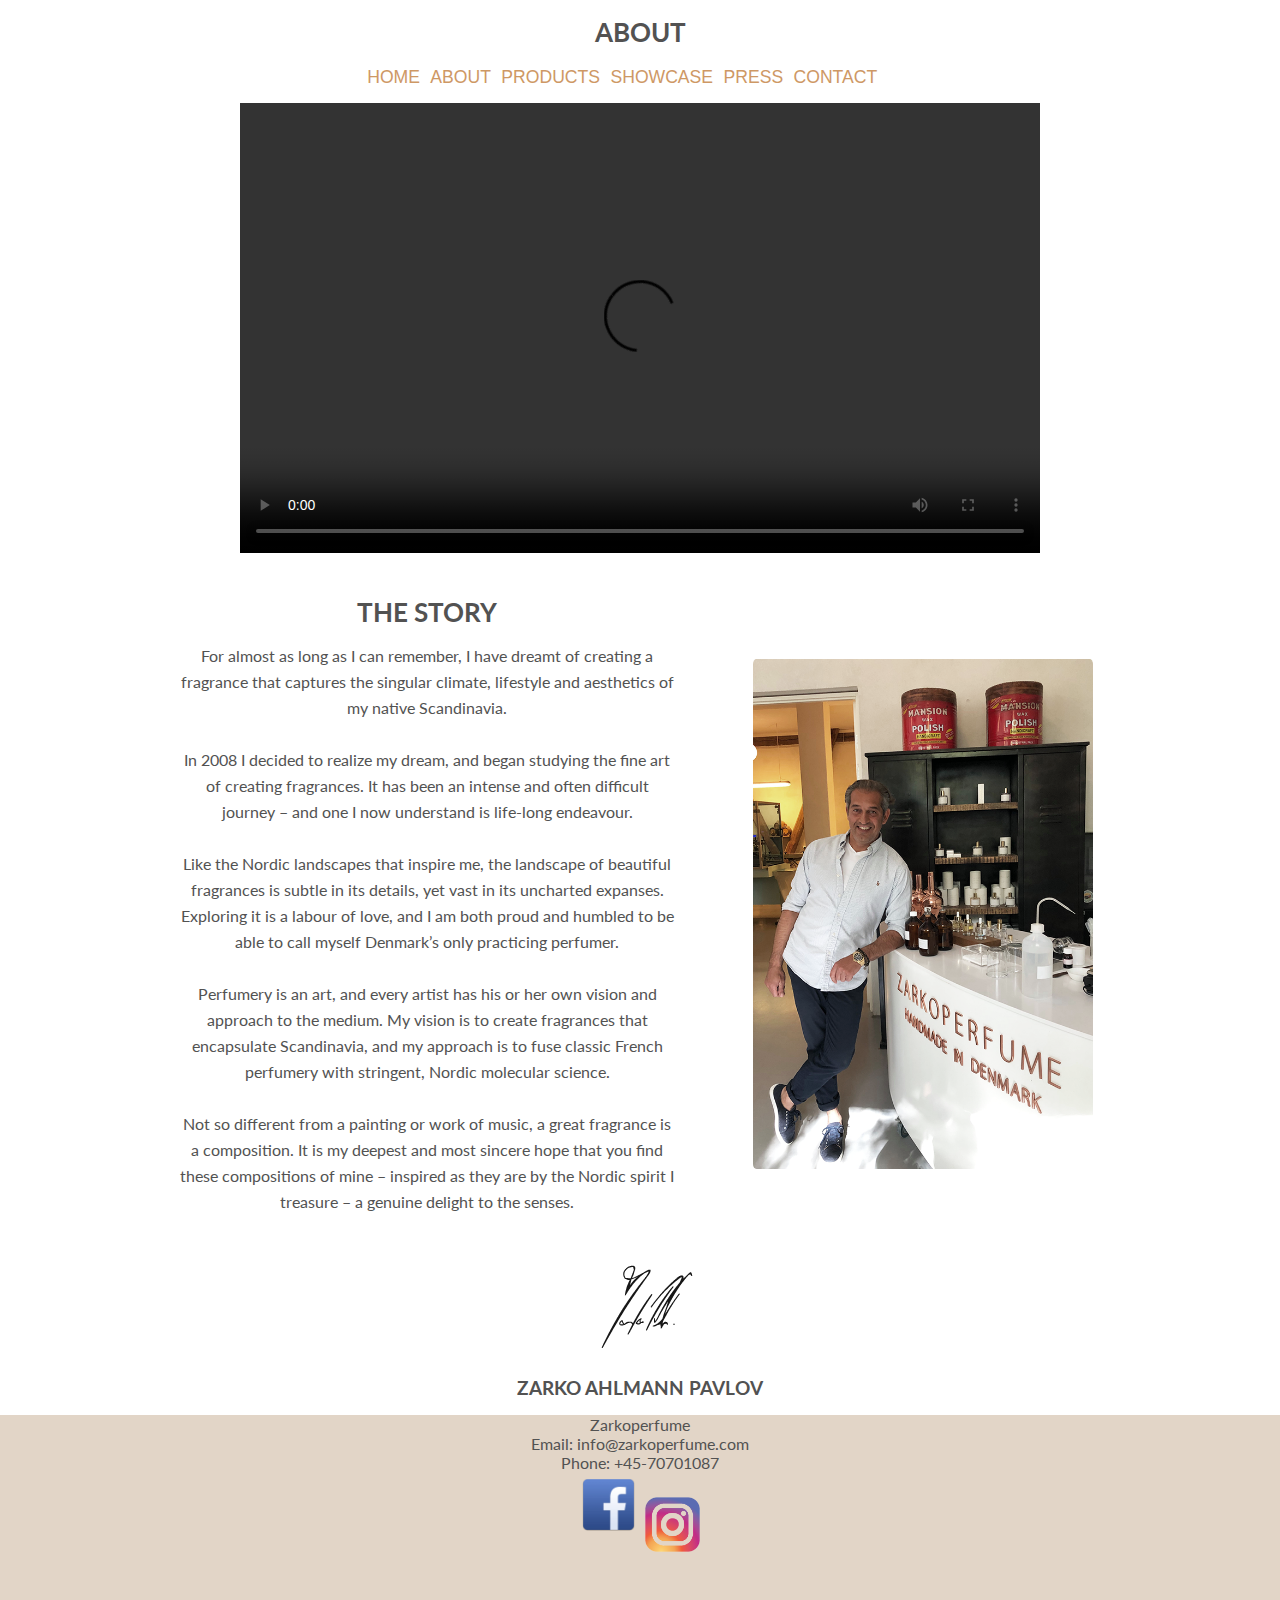
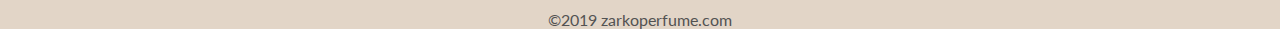
==== commit 7eb0b13c: "flex products virker" ====
--- a/about.html
+++ b/about.html
@@ -18,7 +18,6 @@
 </head>
 
 <body>
-    <h1>about</h1>
     <section id="side_menu">
         <header>
             <nav>
@@ -37,7 +36,7 @@
     </section>
 
     <section id="about">
-
+        <h1>about</h1>
         <div id="video_container">
             <video id="zarkovideo" controls autoplay>
                 <source src="about_img/zarkoperfume.mp4" type="video/mp4">
@@ -89,4 +88,6 @@
         </div>
     </footer>
     <script src="script.js"></script>
-</body></html>
+</body>
+
+</html>
--- a/style.css
+++ b/style.css
@@ -1,5 +1,9 @@
 html {
     font-size: 100%;
+}
+
+index body {
+    background-color: black;
 }
 
 body {
@@ -63,8 +67,6 @@
     color: #5c5c5c;
 }
 
-
-
 a:hover {
     color: black;
 }
@@ -116,9 +118,10 @@
 }
 
 #side_menu header {
-    /*position: absolute;*/
+    position: absolute;
     top: 35px;
     left: 300px;
+    z-index: 100;
 }
 
 /* visited link */
@@ -137,7 +140,7 @@
 }
 
 #side_menu header {
-    /*position: absolute;*/
+    position: absolute;
 }
 
 #side_menu header nav {
@@ -435,8 +438,8 @@
 
 #splash_menu #menuknap {
     position: absolute;
-    left: 75vw;
-    top: 0vw;
+    left: 85vw;
+    top: 1vw;
 }
 
 #showcase .bottom {
@@ -473,7 +476,7 @@
     text-align: center;
 }
 
-.contact_image_facebook {
+#contact_image_facebook {
     position: relative;
     background-size: 100%;
     <<<<<<< HEAD left: 45vw;
@@ -486,7 +489,7 @@
     ======= > > > > > > > origin/master
 }
 
-.contact_image_insta {
+#contact_image_insta {
     position: relative;
     background-size: 100%;
     left: 50vw;
@@ -517,10 +520,10 @@
     position: relative;
     background-size: 100%;
     left: 50vw;
-    <<<<<<< HEAD top: 0.7vw;
+    top: 0.7vw;
     margin: 0;
-    =======top: -3.8vw;
-    <<<<<<< HEAD
+    top: -3.8vw;
+
 }
 
 
@@ -540,7 +543,6 @@
 #social {
     display: flex;
     justify-content: center;
-    ======= > > > > > > > origin/master > > > > > > > origin/master
 }
 
 .bottom_footer p {
@@ -556,7 +558,7 @@
     margin: 0vw 12vw;
 }
 
-#contact .sectionwrapper {
+#contact #sectionwrapper {
     display: flex;
     flex-wrap: wrap;
     flex-direction: row;
@@ -581,13 +583,6 @@
     flex-basis: 200px;
     padding: 2vw;
     text-align: center;
-}
-
-.contact_a {
-    font-family: 'Lato', sans-serif;
-    font-size: 16px;
-    text-transform: lowercase;
-    color: #5c5c5c;
 }
 
 .dropbtn {
@@ -636,46 +631,6 @@
     display: block;
 }
 
-#c1_text {
-    z-index: 10;
-    height: 0vw;
-    background-color: white;
-    pointer-events: none;
-    text-align: center;
-}
-
-#c2_text {
-    z-index: 10;
-    height: 0vw;
-    background-color: white;
-    pointer-events: none;
-    text-align: center;
-}
-
-#c3_text {
-    z-index: 10;
-    height: 0vw;
-    background-color: white;
-    pointer-events: none;
-    text-align: center;
-}
-
-#c4_text {
-    z-index: 10;
-    height: 0vw;
-    background-color: white;
-    pointer-events: none;
-    text-align: center;
-}
-
-#c5_text {
-    z-index: 10;
-    height: 0vw;
-    background-color: white;
-    pointer-events: none;
-    text-align: center;
-}
-
 #work {
     background-image: url(showcase_image/work.jpg);
     background-size: 100%;
@@ -799,10 +754,10 @@
     position: absolute;
     z-index: 10;
     background-image: url(info_bokse/pink.svg);
-    height: 30vw;
-    width: 28vw;
+    height: 360px;
+    width: 340px;
     background-color: white;
-    <<<<<<< HEAD pointer-events: none;
+    pointer-events: none;
     top: 8vw;
 }
 
@@ -812,11 +767,11 @@
     position: absolute;
     z-index: 10;
     background-image: url(info_bokse/purple.svg);
-    height: 30vw;
-    width: 28vw;
+    height: 360px;
+    width: 340px;
     background-color: white;
     pointer-events: none;
-    top: 35vw;
+    top: 36vw;
 }
 
 #info_skaerm3 {
@@ -825,8 +780,8 @@
     position: absolute;
     z-index: 10;
     background-image: url(info_bokse/buddha_wood.svg);
-    height: 30vw;
-    width: 28vw;
+    height: 360px;
+    width: 340px;
     background-color: white;
     pointer-events: none;
     top: 65vw;
@@ -838,8 +793,8 @@
     position: absolute;
     z-index: 10;
     background-image: url(info_bokse/blue_cloud.svg);
-    height: 30vw;
-    width: 28vw;
+    height: 360px;
+    width: 340px;
     background-color: white;
     pointer-events: none;
     top: 95vw;
@@ -851,8 +806,8 @@
     position: absolute;
     z-index: 10;
     background-image: url(info_bokse/cloud_red.svg);
-    height: 30vw;
-    width: 28vw;
+    height: 360px;
+    width: 340px;
     background-color: white;
     pointer-events: none;
     top: 8vw;
@@ -864,11 +819,11 @@
     position: absolute;
     z-index: 10;
     background-image: url(info_bokse/el_discrete.svg);
-    height: 30vw;
-    width: 28vw;
+    height: 360px;
+    width: 340px;
     background-color: white;
     pointer-events: none;
-    top: 35vw;
+    top: 36vw;
 }
 
 #info_skaerm7 {
@@ -877,8 +832,8 @@
     position: absolute;
     z-index: 10;
     background-image: url(info_bokse/inception.svg);
-    height: 30vw;
-    width: 28vw;
+    height: 360px;
+    width: 340px;
     background-color: white;
     pointer-events: none;
     top: 65vw;
@@ -890,8 +845,8 @@
     position: absolute;
     z-index: 10;
     background-image: url(info_bokse/menage_a_trois.svg);
-    height: 30vw;
-    width: 28vw;
+    height: 360px;
+    width: 340px;
     background-color: white;
     pointer-events: none;
     top: 95vw;
@@ -903,8 +858,8 @@
     position: absolute;
     z-index: 10;
     background-image: url(info_bokse/molecule_farewelll.svg);
-    height: 30vw;
-    width: 28vw;
+    height: 360px;
+    width: 340px;
     background-color: white;
     pointer-events: none;
     top: 8vw;
@@ -916,11 +871,11 @@
     position: absolute;
     z-index: 10;
     background-image: url(info_bokse/molecule_love_affair.svg);
-    height: 30vw;
-    width: 28vw;
+    height: 360px;
+    width: 340px;
     background-color: white;
     pointer-events: none;
-    top: 35vw;
+    top: 36vw;
 }
 
 #info_skaerm11 {
@@ -929,8 +884,8 @@
     position: absolute;
     z-index: 10;
     background-image: url(info_bokse/odd_couture.svg);
-    height: 30vw;
-    width: 28vw;
+    height: 360px;
+    width: 340px;
     background-color: white;
     pointer-events: none;
     top: 65vw;
@@ -942,12 +897,11 @@
     position: absolute;
     z-index: 10;
     background-image: url(info_bokse/oudish.svg);
-    height: 30vw;
-    width: 28vw;
+    height: 360px;
+    width: 340px;
     background-color: white;
     pointer-events: none;
     top: 95vw;
-    ======= > > > > > > > origin/master
 }
 
 #kryds1 {
@@ -991,10 +945,25 @@
 @media only screen and (max-width: 700px) {
     #side_menu header {
         left: 60px;
+        position: fixed;
     }
 
     #side_menu header nav a {
-        font-size: 0.9rem;
+        font-size: 1.5rem;
+
+    }
+
+    #menu {
+        background-color: white;
+        outline: 1px #ba8548 solid;
+    }
+
+    #side_menu header nav {
+        display: flex;
+        flex-direction: column;
+        align-items: flex-end;
+        margin: 1rem 15rem;
+        text-align: right;
     }
 
     #splash_menu header nav {
@@ -1002,10 +971,11 @@
         flex-direction: column;
         align-items: flex-end;
         margin: 1rem 1.5rem;
+        text-align: right;
     }
 
     #splash_menu header nav a {
-        font-size: 1.2rem;
+        font-size: 1.5rem;
         font-family: 'Montserrat', sans-serif;
         margin: 0.1rem 0;
         padding: 0.1rem 0;
@@ -1123,6 +1093,54 @@
         left: -60vw;
     }
 
+    #info_skaerm1 {
+        top: 100px
+    }
+
+    #info_skaerm2 {
+        top: 480px
+    }
+
+    #info_skaerm3 {
+        top: 850px
+    }
+
+    #info_skaerm4 {
+        top: 1250px
+    }
+
+    #info_skaerm5 {
+        top: 1600px
+    }
+
+    #info_skaerm6 {
+        top: 1950px
+    }
+
+    #info_skaerm7 {
+        top: 2350px
+    }
+
+    #info_skaerm8 {
+        top: 2700px
+    }
+
+    #info_skaerm9 {
+        top: 3100px;
+    }
+
+    #info_skaerm10 {
+        top: 3450px;
+    }
+
+    #info_skaerm11 {
+        top: 3800px;
+    }
+
+    #info_skaerm12 {
+        top: 4200px;
+    }
+
     .move {
         animation-name: move_kf;
         animation-duration: 3s;
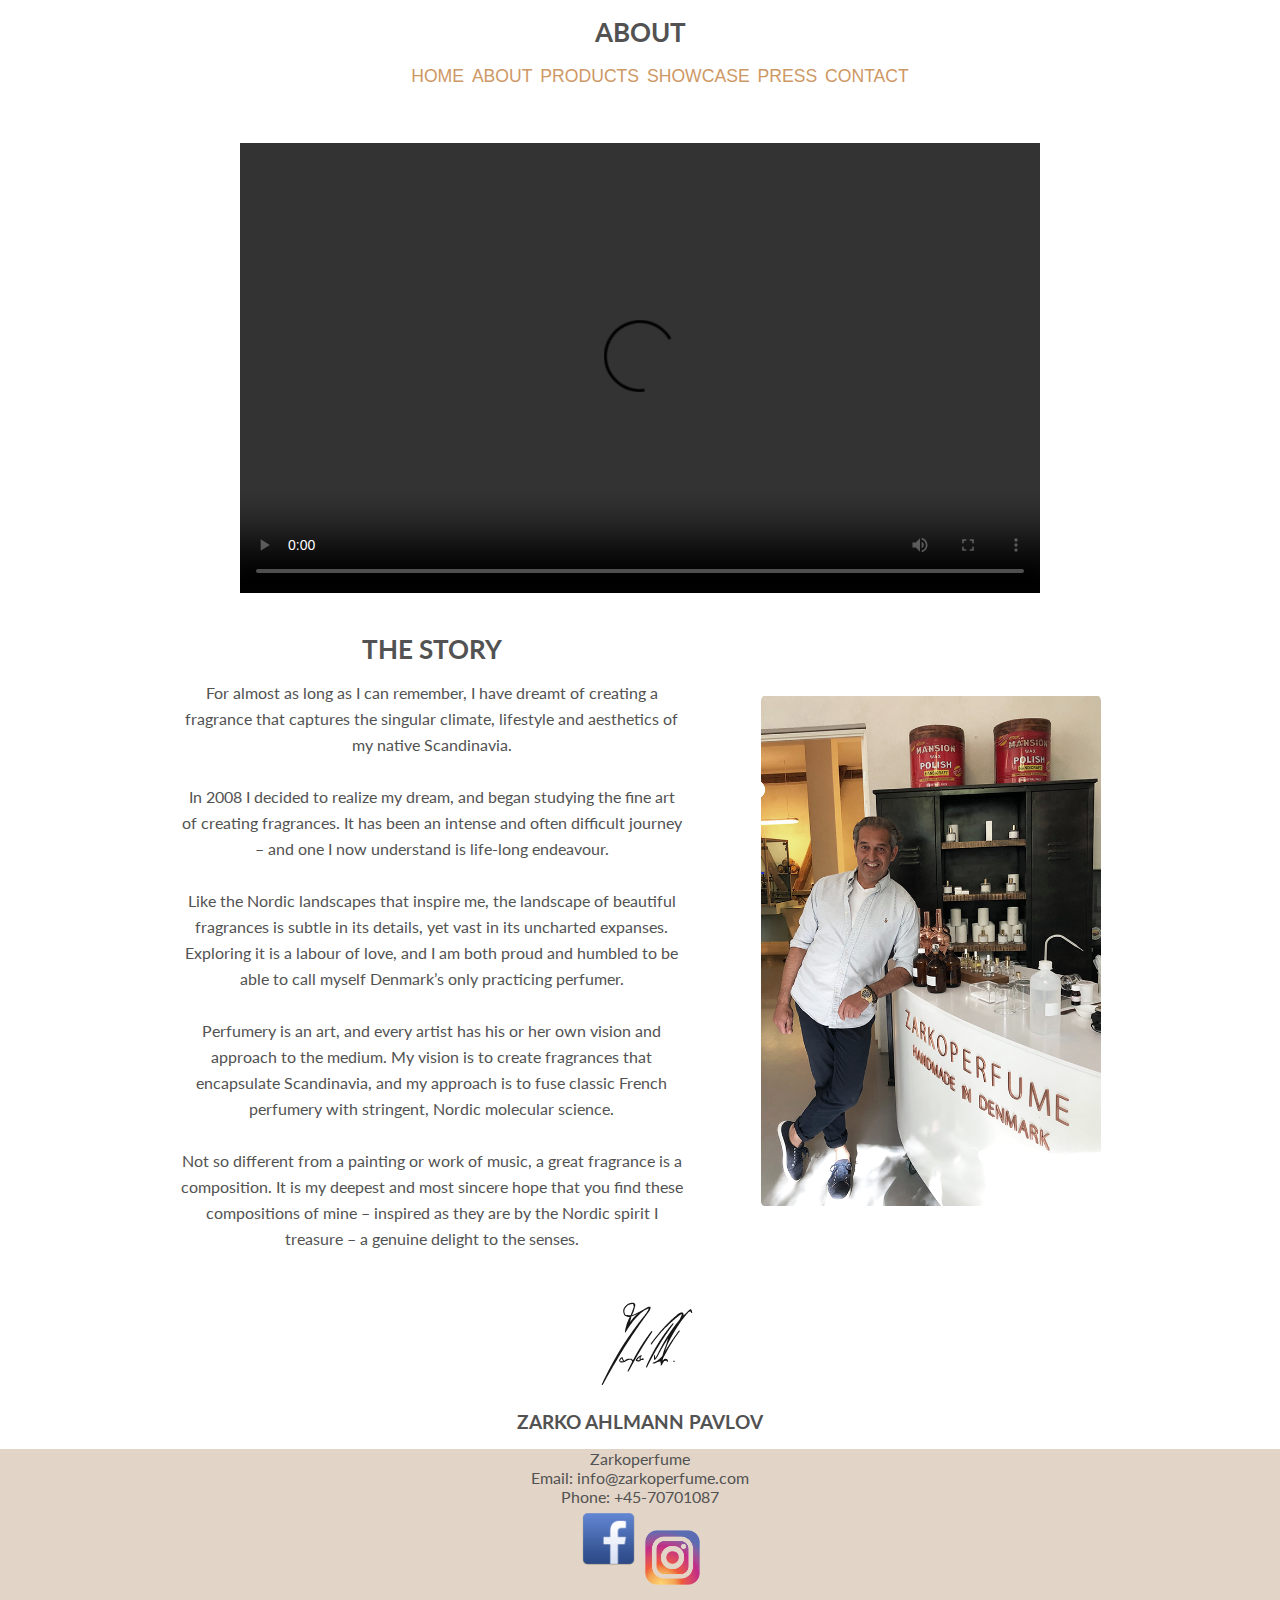
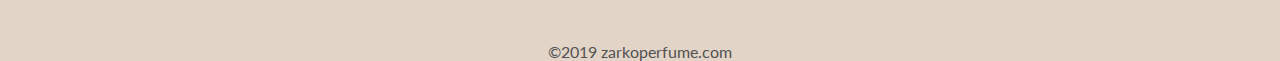
==== commit f28a9d55: "Merge remote-tracking branch 'origin/master'" ====
--- a/about.html
+++ b/about.html
@@ -18,6 +18,7 @@
 </head>
 
 <body>
+    <h1>about</h1>
     <section id="side_menu">
         <header>
             <nav>
@@ -36,7 +37,7 @@
     </section>
 
     <section id="about">
-        <h1>about</h1>
+
         <div id="video_container">
             <video id="zarkovideo" controls autoplay>
                 <source src="about_img/zarkoperfume.mp4" type="video/mp4">
--- a/style.css
+++ b/style.css
@@ -67,6 +67,8 @@
     color: #5c5c5c;
 }
 
+
+
 a:hover {
     color: black;
 }
@@ -118,10 +120,13 @@
 }
 
 #side_menu header {
-    position: absolute;
+    /*position: absolute;*/
     top: 35px;
     left: 300px;
+<<<<<<< HEAD
     z-index: 100;
+=======
+>>>>>>> origin/master
 }
 
 /* visited link */
@@ -140,7 +145,7 @@
 }
 
 #side_menu header {
-    position: absolute;
+    /*position: absolute;*/
 }
 
 #side_menu header nav {
@@ -476,20 +481,21 @@
     text-align: center;
 }
 
-#contact_image_facebook {
+.contact_image_facebook {
     position: relative;
     background-size: 100%;
     <<<<<<< HEAD left: 45vw;
+    =======<<<<<<< HEAD left: 45vw;
     top: 1vw;
     =======<<<<<<< HEAD left: 45vw;
-    top: 1vw;
+    > > > > > > > origin/master top: 1vw;
     left: 45vw;
     top: 1vw;
 
-    ======= > > > > > > > origin/master
-}
-
-#contact_image_insta {
+    <<<<<<< HEAD===================== > > > > > > > origin/master > > > > > > > origin/master
+}
+
+.contact_image_insta {
     position: relative;
     background-size: 100%;
     left: 50vw;
@@ -510,20 +516,30 @@
     position: relative;
     background-size: 100%;
     left: 45vw;
-    <<<<<<< HEAD top: 6vw;
+    <<<<<<< HEAD top: 1vw;
+    > > > > > > > origin/master=======<<<<<<< HEAD top: 6vw;
     margin: 0;
     =======top: 1vw;
-    > > > > > > > origin/master > > > > > > > origin/master
+    > > > > > > > origin/master > > > > > > > origin/master > > > > > > > origin/master
 }
 
 #image_insta {
     position: relative;
     background-size: 100%;
     left: 50vw;
+<<<<<<< HEAD
     top: 0.7vw;
     margin: 0;
     top: -3.8vw;
 
+=======
+    <<<<<<< HEAD top: -3.8vw;
+
+    =======<<<<<<< HEAD top: 0.7vw;
+    margin: 0;
+    =======top: -3.8vw;
+    <<<<<<< HEAD > > > > > > > origin/master
+>>>>>>> origin/master
 }
 
 
@@ -543,6 +559,10 @@
 #social {
     display: flex;
     justify-content: center;
+<<<<<<< HEAD
+=======
+    <<<<<<< HEAD============== > > > > > > > origin/master > > > > > > > origin/master > > > > > > > origin/master
+>>>>>>> origin/master
 }
 
 .bottom_footer p {
@@ -558,7 +578,7 @@
     margin: 0vw 12vw;
 }
 
-#contact #sectionwrapper {
+#contact .sectionwrapper {
     display: flex;
     flex-wrap: wrap;
     flex-direction: row;
@@ -583,6 +603,13 @@
     flex-basis: 200px;
     padding: 2vw;
     text-align: center;
+}
+
+.contact_a {
+    font-family: 'Lato', sans-serif;
+    font-size: 16px;
+    text-transform: lowercase;
+    color: #5c5c5c;
 }
 
 .dropbtn {
@@ -610,7 +637,7 @@
     display: none;
     position: absolute;
     background-color: rgb(255, 239, 224);
-    min-width: 160px;
+    min-width: 145px;
     overflow: auto;
     box-shadow: 0px 8px 16px 0px rgba(0, 0, 0, 0.2);
     z-index: 1;
@@ -618,7 +645,7 @@
 
 .dropdown-content a {
     color: black;
-    padding: 4px 4px;
+    padding: 0px 3px;
     text-decoration: none;
     display: block;
 }
@@ -630,6 +657,46 @@
 .show {
     display: block;
 }
+
+#c1_text {
+    z-index: 10;
+    height: 0vw;
+    background-color: white;
+    pointer-events: none;
+    text-align: center;
+}
+
+/*#c2_text {
+    z-index: 10;
+    height: 0vw;
+    background-color: white;
+    pointer-events: none;
+    text-align: center;
+}
+
+#c3_text {
+    z-index: 10;
+    height: 0vw;
+    background-color: white;
+    pointer-events: none;
+    text-align: center;
+}
+
+#c4_text {
+    z-index: 10;
+    height: 0vw;
+    background-color: white;
+    pointer-events: none;
+    text-align: center;
+}
+
+#c5_text {
+    z-index: 10;
+    height: 0vw;
+    background-color: white;
+    pointer-events: none;
+    text-align: center;
+}*/
 
 #work {
     background-image: url(showcase_image/work.jpg);
@@ -757,7 +824,11 @@
     height: 360px;
     width: 340px;
     background-color: white;
+<<<<<<< HEAD
     pointer-events: none;
+=======
+    <<<<<<< HEAD pointer-events: none;
+>>>>>>> origin/master
     top: 8vw;
 }
 
@@ -902,6 +973,10 @@
     background-color: white;
     pointer-events: none;
     top: 95vw;
+<<<<<<< HEAD
+=======
+    ======= > > > > > > > origin/master
+>>>>>>> origin/master
 }
 
 #kryds1 {
@@ -1159,3 +1234,433 @@
         }
     }
 }
+
+* {
+    box-sizing: border-box;
+    font-size: 62.5%;
+
+
+}
+
+.container_press {
+    position: relative;
+}
+
+.gallery {
+    display: grid;
+    grid-template-columns: repeat(9, 1fr);
+    grid-template-rows: repeat(16, 13vw);
+    grid-gap: 8px;
+    position: absolute
+}
+
+/*
+.container {
+    width: 80%;
+    margin: 2rem auto;
+}
+*/
+
+
+.gallery_img {
+    opacity: 1;
+    width: 100%;
+    height: 100%;
+    object-fit: cover;
+    transition: all 0.5s linear 0s;
+    backface-visibility: hidden;
+    /*    display: block;*/
+}
+
+
+
+
+
+/*
+.gallery_item--1:hover .text {
+    opacity: 1;
+}
+*/
+
+
+
+.gallery_img:hover {
+    filter: blur(10px);
+    /*    display: block;*/
+}
+
+.gallery_item--3:hover .info_magasin {
+    opacity: 1;
+    /*    display: block;*/
+}
+
+
+
+
+.gallery_item--1 {
+
+
+
+    grid-column-start: 1;
+    grid-column-end: 3;
+    grid-row-start: 1;
+    grid-row-end: 3;
+}
+
+.gallery_item--2 {
+
+    grid-column-start: 1;
+    grid-column-end: 5;
+    grid-row-start: 3;
+    grid-row-end: 6;
+}
+
+.gallery_item--3 {
+    grid-column-start: 5;
+    grid-column-end: 10;
+    grid-row-start: 1;
+    grid-row-end: 6;
+}
+
+.gallery_item--4 {
+    grid-column-start: 3;
+    grid-column-end: 5;
+    grid-row-start: 1;
+    grid-row-end: 3;
+}
+
+.gallery_item--5 {
+    grid-column-start: 1;
+    grid-column-end: 4;
+    grid-row-start: 6;
+    grid-row-end: 9;
+}
+
+.gallery_item--5 {
+    grid-column-start: 1;
+    grid-column-end: 4;
+    grid-row-start: 6;
+    grid-row-end: 9;
+}
+
+.gallery_item--6 {
+    grid-column-start: 4;
+    grid-column-end: 7;
+    grid-row-start: 6;
+    grid-row-end: 9;
+}
+
+.gallery_item--7 {
+    grid-column-start: 7;
+    grid-column-end: 10;
+    grid-row-start: 6;
+    grid-row-end: 9;
+}
+
+.gallery_item--8 {
+    grid-column-start: 1;
+    grid-column-end: 3;
+    grid-row-start: 9;
+    grid-row-end: 11;
+}
+
+.gallery_item--9 {
+    grid-column-start: 1;
+    grid-column-end: 3;
+    grid-row-start: 11;
+    grid-row-end: 13;
+}
+
+.gallery_item--10 {
+    grid-column-start: 3;
+    grid-column-end: 7;
+    grid-row-start: 9;
+    grid-row-end: 13;
+}
+
+.gallery_item--11 {
+    grid-column-start: 7;
+    grid-column-end: 10;
+    grid-row-start: 9;
+    grid-row-end: 11;
+}
+
+.gallery_item--12 {
+    grid-column-start: 7;
+    grid-column-end: 10;
+    grid-row-start: 11;
+    grid-row-end: 13;
+}
+
+.gallery_item--13 {
+    grid-column-start: 1;
+    grid-column-end: 6;
+    grid-row-start: 13;
+    grid-row-end: 17;
+}
+
+.gallery_item--14 {
+    grid-column-start: 6;
+    grid-column-end: 8;
+    grid-row-start: 13;
+    grid-row-end: 15;
+}
+
+.gallery_item--15 {
+    grid-column-start: 8;
+    grid-column-end: 10;
+    grid-row-start: 13;
+    grid-row-end: 15;
+}
+
+.gallery_item--16 {
+    grid-column-start: 6;
+    grid-column-end: 10;
+    grid-row-start: 15;
+    grid-row-end: 19;
+}
+
+.gallery_item--17 {
+    grid-column-start: 1;
+    grid-column-end: 6;
+    grid-row-start: 17;
+    grid-row-end: 22;
+}
+
+.gallery_item--18 {
+    grid-column-start: 6;
+    grid-column-end: 8;
+    grid-row-start: 19;
+    grid-row-end: 21;
+}
+
+.gallery_item--19 {
+    grid-column-start: 8;
+    grid-column-end: 10;
+    grid-row-start: 19;
+    grid-row-end: 21;
+}
+
+.gallery_item--20 {
+    grid-column-start: 1;
+    grid-column-end: 4;
+    grid-row-start: 22;
+    grid-row-end: 25;
+}
+
+.gallery_item--21 {
+    grid-column-start: 6;
+    grid-column-end: 10;
+    grid-row-start: 21;
+    grid-row-end: 25;
+}
+
+.gallery_item--22 {
+    grid-column-start: 4;
+    grid-column-end: 6;
+    grid-row-start: 22;
+    grid-row-end: 23;
+}
+
+.gallery_item--23 {
+    grid-column-start: 4;
+    grid-column-end: 6;
+    grid-row-start: 23;
+    grid-row-end: 25;
+}
+
+.gallery_item--24 {
+    grid-column-start: 1;
+    grid-column-end: 6;
+    grid-row-start: 25;
+    grid-row-end: 29;
+}
+
+.gallery_item--25 {
+    grid-column-start: 6;
+    grid-column-end: 8;
+    grid-row-start: 25;
+    grid-row-end: 27;
+}
+
+.gallery_item--26 {
+    grid-column-start: 8;
+    grid-column-end: 10;
+    grid-row-start: 25;
+    grid-row-end: 27;
+}
+
+.gallery_item--27 {
+    grid-column-start: 6;
+    grid-column-end: 10;
+    grid-row-start: 27;
+    grid-row-end: 29;
+}
+
+.gallery_item--28 {
+    grid-column-start: 1;
+    grid-column-end: 4;
+    grid-row-start: 29;
+    grid-row-end: 31;
+}
+
+.gallery_item--29 {
+    grid-column-start: 4;
+    grid-column-end: 6;
+    grid-row-start: 29;
+    grid-row-end: 30;
+}
+
+.gallery_item--30 {
+    grid-column-start: 6;
+    grid-column-end: 10;
+    grid-row-start: 29;
+    grid-row-end: 31;
+}
+
+.gallery_item--31 {
+    grid-column-start: 6;
+    grid-column-end: 10;
+    grid-row-start: 31;
+    grid-row-end: 32;
+}
+
+.gallery_item--32 {
+    grid-column-start: 1;
+    grid-column-end: 6;
+    grid-row-start: 31;
+    grid-row-end: 33;
+}
+
+.gallery_item--33 {
+    grid-column-start: 4;
+    grid-column-end: 6;
+    grid-row-start: 30;
+    grid-row-end: 30;
+}
+
+.gallery_item--34 {
+    grid-column-start: 4;
+    grid-column-end: 6;
+    grid-row-start: 30;
+    grid-row-end: 30;
+}
+
+.gallery_item--35 {
+    grid-column-start: 6;
+    grid-column-end: 8;
+    grid-row-start: 32;
+    grid-row-end: 33;
+}
+
+.gallery_item--36 {
+    grid-column-start: 8;
+    grid-column-end: 10;
+    grid-row-start: 32;
+    grid-row-end: 33;
+}
+
+.gallery_item--37 {
+    grid-column-start: 1;
+    grid-column-end: 4;
+    grid-row-start: 33;
+    grid-row-end: 35;
+}
+
+.gallery_item--38 {
+    grid-column-start: 4;
+    grid-column-end: 7;
+    grid-row-start: 33;
+    grid-row-end: 35;
+}
+
+.gallery_item--39 {
+    grid-column-start: 7;
+    grid-column-end: 10;
+    grid-row-start: 33;
+    grid-row-end: 35;
+}
+
+.gallery_item--40 {
+    grid-column-start: 1;
+    grid-column-end: 7;
+    grid-row-start: 35;
+    grid-row-end: 39;
+}
+
+.gallery_item--41 {
+    grid-column-start: 7;
+    grid-column-end: 10;
+    grid-row-start: 35;
+    grid-row-end: 37;
+}
+
+.gallery_item--42 {
+    grid-column-start: 7;
+    grid-column-end: 10;
+    grid-row-start: 37;
+    grid-row-end: 40;
+}
+
+.gallery_item--43 {
+    grid-column-start: 1;
+    grid-column-end: 4;
+    grid-row-start: 39;
+    grid-row-end: 42;
+}
+
+.gallery_item--44 {
+    grid-column-start: 4;
+    grid-column-end: 7;
+    grid-row-start: 39;
+    grid-row-end: 42;
+}
+
+.gallery_item--45 {
+    grid-column-start: 7;
+    grid-column-end: 10;
+    grid-row-start: 40;
+    grid-row-end: 42;
+}
+
+.gallery_item--46 {
+    grid-column-start: 4;
+    grid-column-end: 10;
+    grid-row-start: 42;
+    grid-row-end: 45;
+}
+
+.gallery_item--47 {
+    grid-column-start: 1;
+    grid-column-end: 4;
+    grid-row-start: 42;
+    grid-row-end: 43;
+}
+
+.gallery_item--48 {
+    grid-column-start: 1;
+    grid-column-end: 4;
+    grid-row-start: 43;
+    grid-row-end: 45;
+}
+
+.gallery_item--49 {
+    grid-column-start: 1;
+    grid-column-end: 4;
+    grid-row-start: 45;
+    grid-row-end: 46;
+}
+
+.gallery_item--50 {
+    grid-column-start: 4;
+    grid-column-end: 7;
+    grid-row-start: 45;
+    grid-row-end: 46;
+}
+
+.gallery_item--51 {
+    grid-column-start: 7;
+    grid-column-end: 10;
+    grid-row-start: 45;
+    grid-row-end: 46;
+}
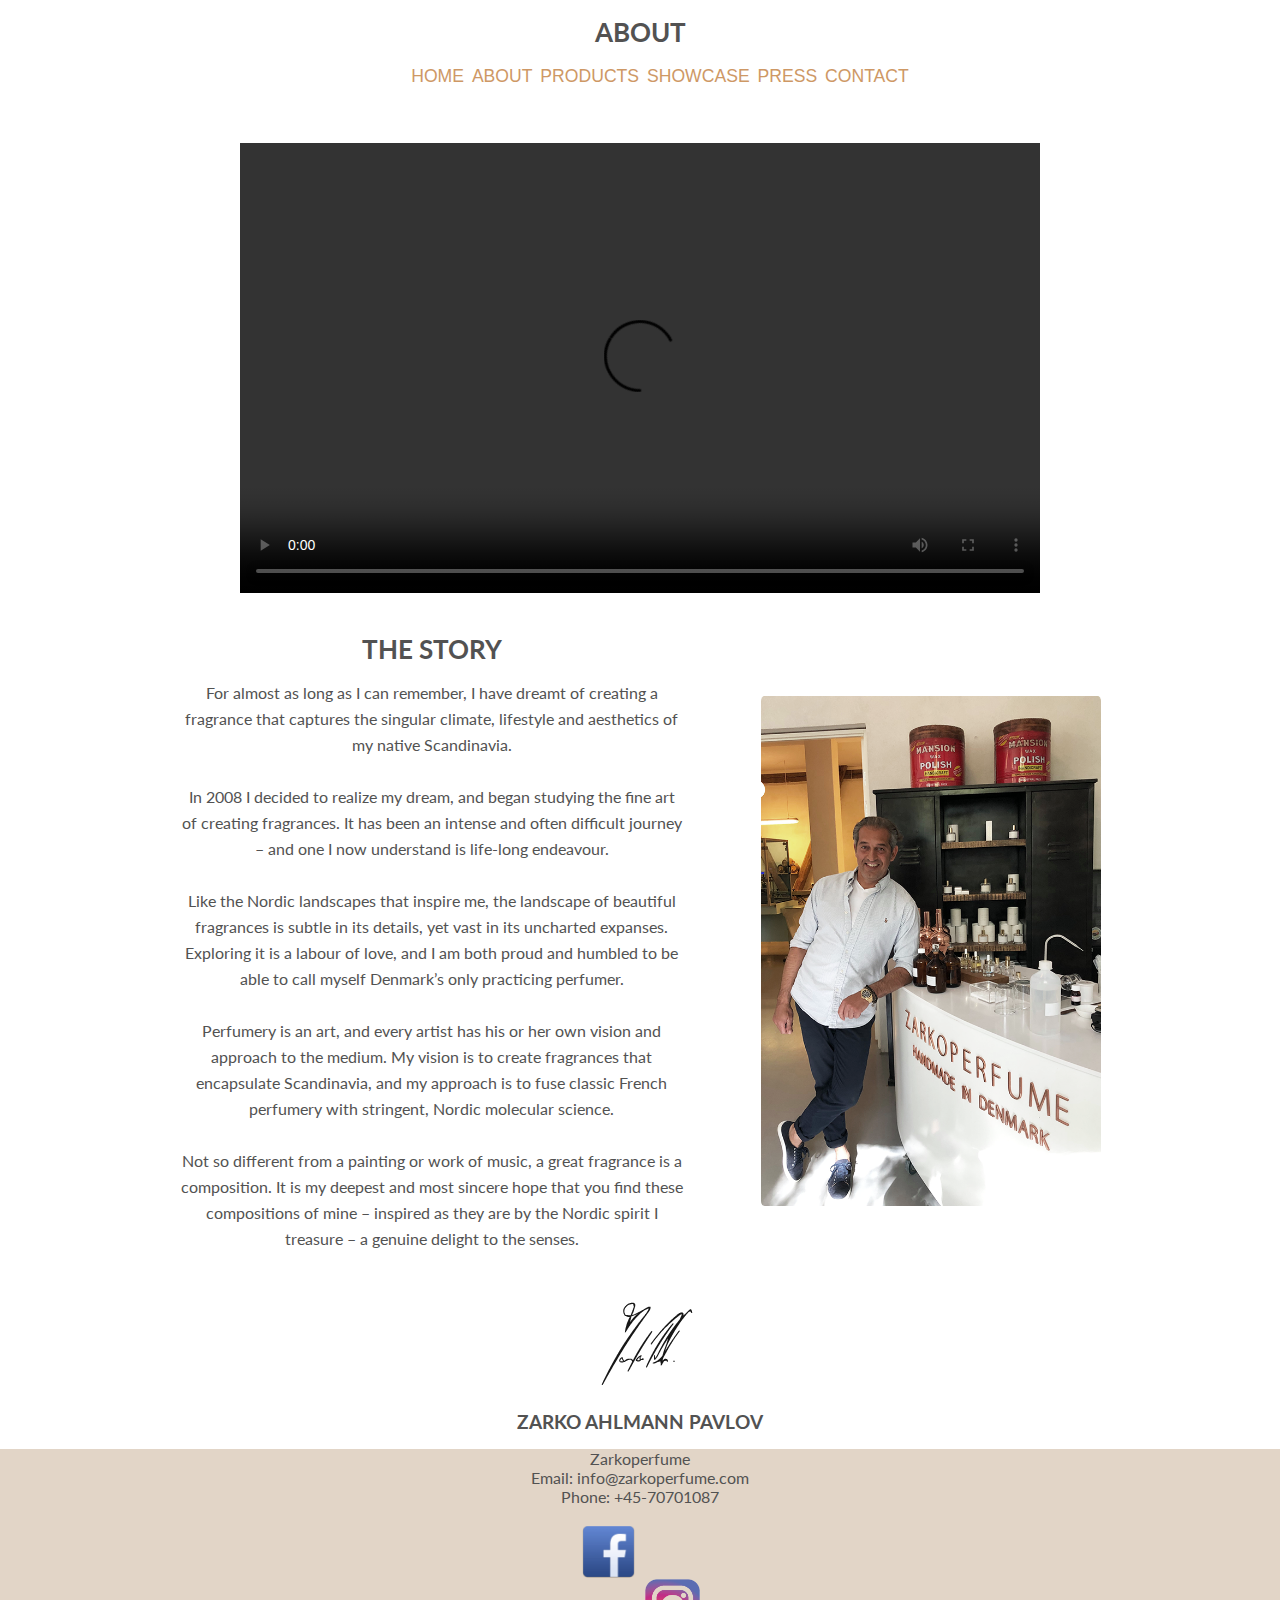
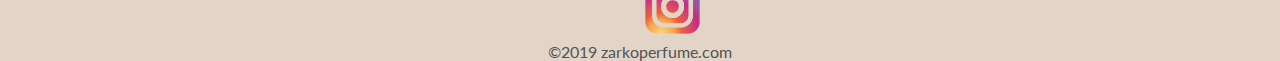
==== commit 60a19d1e: "Merge remote-tracking branch 'origin/master'" ====
--- a/about.html
+++ b/about.html
@@ -89,6 +89,4 @@
         </div>
     </footer>
     <script src="script.js"></script>
-</body>
-
-</html>
+</body></html>
--- a/style.css
+++ b/style.css
@@ -1,9 +1,5 @@
 html {
     font-size: 100%;
-}
-
-index body {
-    background-color: black;
 }
 
 body {
@@ -85,11 +81,6 @@
     visibility: hidden;
 }
 
-hidden {
-    visibility: hidden;
-}
-
-
 #menuknap {
     display: inline-block;
     cursor: pointer;
@@ -123,10 +114,6 @@
     /*position: absolute;*/
     top: 35px;
     left: 300px;
-<<<<<<< HEAD
-    z-index: 100;
-=======
->>>>>>> origin/master
 }
 
 /* visited link */
@@ -443,8 +430,8 @@
 
 #splash_menu #menuknap {
     position: absolute;
-    left: 85vw;
-    top: 1vw;
+    left: 75vw;
+    top: 0vw;
 }
 
 #showcase .bottom {
@@ -484,6 +471,7 @@
 .contact_image_facebook {
     position: relative;
     background-size: 100%;
+<<<<<<< HEAD
     <<<<<<< HEAD left: 45vw;
     =======<<<<<<< HEAD left: 45vw;
     top: 1vw;
@@ -493,6 +481,10 @@
     top: 1vw;
 
     <<<<<<< HEAD===================== > > > > > > > origin/master > > > > > > > origin/master
+=======
+    left: 45vw;
+    top: 1vw;
+>>>>>>> origin/master
 }
 
 .contact_image_insta {
@@ -502,25 +494,27 @@
     top: -4.3vw;
 }
 
-
-
-#social {}
-
 #contact_social {
     display: flex;
     justify-content: center;
 }
-
 
 #image_facebook {
     position: relative;
     background-size: 100%;
     left: 45vw;
+<<<<<<< HEAD
     <<<<<<< HEAD top: 1vw;
     > > > > > > > origin/master=======<<<<<<< HEAD top: 6vw;
     margin: 0;
     =======top: 1vw;
     > > > > > > > origin/master > > > > > > > origin/master > > > > > > > origin/master
+=======
+    top: 1vw;
+    top: 6vw;
+    margin: 0;
+    top: 1vw;
+>>>>>>> origin/master
 }
 
 #image_insta {
@@ -528,18 +522,12 @@
     background-size: 100%;
     left: 50vw;
 <<<<<<< HEAD
-    top: 0.7vw;
-    margin: 0;
-    top: -3.8vw;
-
-=======
     <<<<<<< HEAD top: -3.8vw;
 
     =======<<<<<<< HEAD top: 0.7vw;
     margin: 0;
     =======top: -3.8vw;
     <<<<<<< HEAD > > > > > > > origin/master
->>>>>>> origin/master
 }
 
 
@@ -559,9 +547,12 @@
 #social {
     display: flex;
     justify-content: center;
-<<<<<<< HEAD
+    <<<<<<< HEAD============== > > > > > > > origin/master > > > > > > > origin/master > > > > > > > origin/master
 =======
-    <<<<<<< HEAD============== > > > > > > > origin/master > > > > > > > origin/master > > > > > > > origin/master
+    top: -3.8vw;
+    top: 0.7vw;
+    margin: 0;
+    top: -3.8vw;
 >>>>>>> origin/master
 }
 
@@ -821,38 +812,34 @@
     position: absolute;
     z-index: 10;
     background-image: url(info_bokse/pink.svg);
-    height: 360px;
-    width: 340px;
-    background-color: white;
-<<<<<<< HEAD
+    height: 30vw;
+    width: 28vw;
+    background-color: white;
+    <<<<<<< HEAD pointer-events: none;
+    top: 8vw;
+}
+
+#info_skaerm2 {
+    width: 100%;
+    height: 100%;
+    position: absolute;
+    z-index: 10;
+    background-image: url(info_bokse/purple.svg);
+    height: 30vw;
+    width: 28vw;
+    background-color: white;
     pointer-events: none;
-=======
-    <<<<<<< HEAD pointer-events: none;
->>>>>>> origin/master
-    top: 8vw;
-}
-
-#info_skaerm2 {
+    top: 35vw;
+}
+
+#info_skaerm3 {
     width: 100%;
     height: 100%;
     position: absolute;
     z-index: 10;
-    background-image: url(info_bokse/purple.svg);
-    height: 360px;
-    width: 340px;
-    background-color: white;
-    pointer-events: none;
-    top: 36vw;
-}
-
-#info_skaerm3 {
-    width: 100%;
-    height: 100%;
-    position: absolute;
-    z-index: 10;
     background-image: url(info_bokse/buddha_wood.svg);
-    height: 360px;
-    width: 340px;
+    height: 30vw;
+    width: 28vw;
     background-color: white;
     pointer-events: none;
     top: 65vw;
@@ -864,8 +851,8 @@
     position: absolute;
     z-index: 10;
     background-image: url(info_bokse/blue_cloud.svg);
-    height: 360px;
-    width: 340px;
+    height: 30vw;
+    width: 28vw;
     background-color: white;
     pointer-events: none;
     top: 95vw;
@@ -877,8 +864,8 @@
     position: absolute;
     z-index: 10;
     background-image: url(info_bokse/cloud_red.svg);
-    height: 360px;
-    width: 340px;
+    height: 30vw;
+    width: 28vw;
     background-color: white;
     pointer-events: none;
     top: 8vw;
@@ -890,11 +877,11 @@
     position: absolute;
     z-index: 10;
     background-image: url(info_bokse/el_discrete.svg);
-    height: 360px;
-    width: 340px;
+    height: 30vw;
+    width: 28vw;
     background-color: white;
     pointer-events: none;
-    top: 36vw;
+    top: 35vw;
 }
 
 #info_skaerm7 {
@@ -903,8 +890,8 @@
     position: absolute;
     z-index: 10;
     background-image: url(info_bokse/inception.svg);
-    height: 360px;
-    width: 340px;
+    height: 30vw;
+    width: 28vw;
     background-color: white;
     pointer-events: none;
     top: 65vw;
@@ -916,8 +903,8 @@
     position: absolute;
     z-index: 10;
     background-image: url(info_bokse/menage_a_trois.svg);
-    height: 360px;
-    width: 340px;
+    height: 30vw;
+    width: 28vw;
     background-color: white;
     pointer-events: none;
     top: 95vw;
@@ -929,8 +916,8 @@
     position: absolute;
     z-index: 10;
     background-image: url(info_bokse/molecule_farewelll.svg);
-    height: 360px;
-    width: 340px;
+    height: 30vw;
+    width: 28vw;
     background-color: white;
     pointer-events: none;
     top: 8vw;
@@ -942,11 +929,11 @@
     position: absolute;
     z-index: 10;
     background-image: url(info_bokse/molecule_love_affair.svg);
-    height: 360px;
-    width: 340px;
+    height: 30vw;
+    width: 28vw;
     background-color: white;
     pointer-events: none;
-    top: 36vw;
+    top: 35vw;
 }
 
 #info_skaerm11 {
@@ -955,8 +942,8 @@
     position: absolute;
     z-index: 10;
     background-image: url(info_bokse/odd_couture.svg);
-    height: 360px;
-    width: 340px;
+    height: 30vw;
+    width: 28vw;
     background-color: white;
     pointer-events: none;
     top: 65vw;
@@ -968,15 +955,12 @@
     position: absolute;
     z-index: 10;
     background-image: url(info_bokse/oudish.svg);
-    height: 360px;
-    width: 340px;
+    height: 30vw;
+    width: 28vw;
     background-color: white;
     pointer-events: none;
     top: 95vw;
-<<<<<<< HEAD
-=======
     ======= > > > > > > > origin/master
->>>>>>> origin/master
 }
 
 #kryds1 {
@@ -1020,25 +1004,10 @@
 @media only screen and (max-width: 700px) {
     #side_menu header {
         left: 60px;
-        position: fixed;
     }
 
     #side_menu header nav a {
-        font-size: 1.5rem;
-
-    }
-
-    #menu {
-        background-color: white;
-        outline: 1px #ba8548 solid;
-    }
-
-    #side_menu header nav {
-        display: flex;
-        flex-direction: column;
-        align-items: flex-end;
-        margin: 1rem 15rem;
-        text-align: right;
+        font-size: 0.9rem;
     }
 
     #splash_menu header nav {
@@ -1046,11 +1015,10 @@
         flex-direction: column;
         align-items: flex-end;
         margin: 1rem 1.5rem;
-        text-align: right;
     }
 
     #splash_menu header nav a {
-        font-size: 1.5rem;
+        font-size: 1.2rem;
         font-family: 'Montserrat', sans-serif;
         margin: 0.1rem 0;
         padding: 0.1rem 0;
@@ -1168,54 +1136,6 @@
         left: -60vw;
     }
 
-    #info_skaerm1 {
-        top: 100px
-    }
-
-    #info_skaerm2 {
-        top: 480px
-    }
-
-    #info_skaerm3 {
-        top: 850px
-    }
-
-    #info_skaerm4 {
-        top: 1250px
-    }
-
-    #info_skaerm5 {
-        top: 1600px
-    }
-
-    #info_skaerm6 {
-        top: 1950px
-    }
-
-    #info_skaerm7 {
-        top: 2350px
-    }
-
-    #info_skaerm8 {
-        top: 2700px
-    }
-
-    #info_skaerm9 {
-        top: 3100px;
-    }
-
-    #info_skaerm10 {
-        top: 3450px;
-    }
-
-    #info_skaerm11 {
-        top: 3800px;
-    }
-
-    #info_skaerm12 {
-        top: 4200px;
-    }
-
     .move {
         animation-name: move_kf;
         animation-duration: 3s;
@@ -1664,3 +1584,16 @@
     grid-row-start: 45;
     grid-row-end: 46;
 }
+
+@media only screen and (max-width: 600px) {
+
+    .gallery {
+
+        display: grid;
+        grid-template-columns: repeat(7, 1fr);
+        grid-template-rows: repeat(4, 10vw);
+        grid-gap: 1px;
+
+    }
+
+}
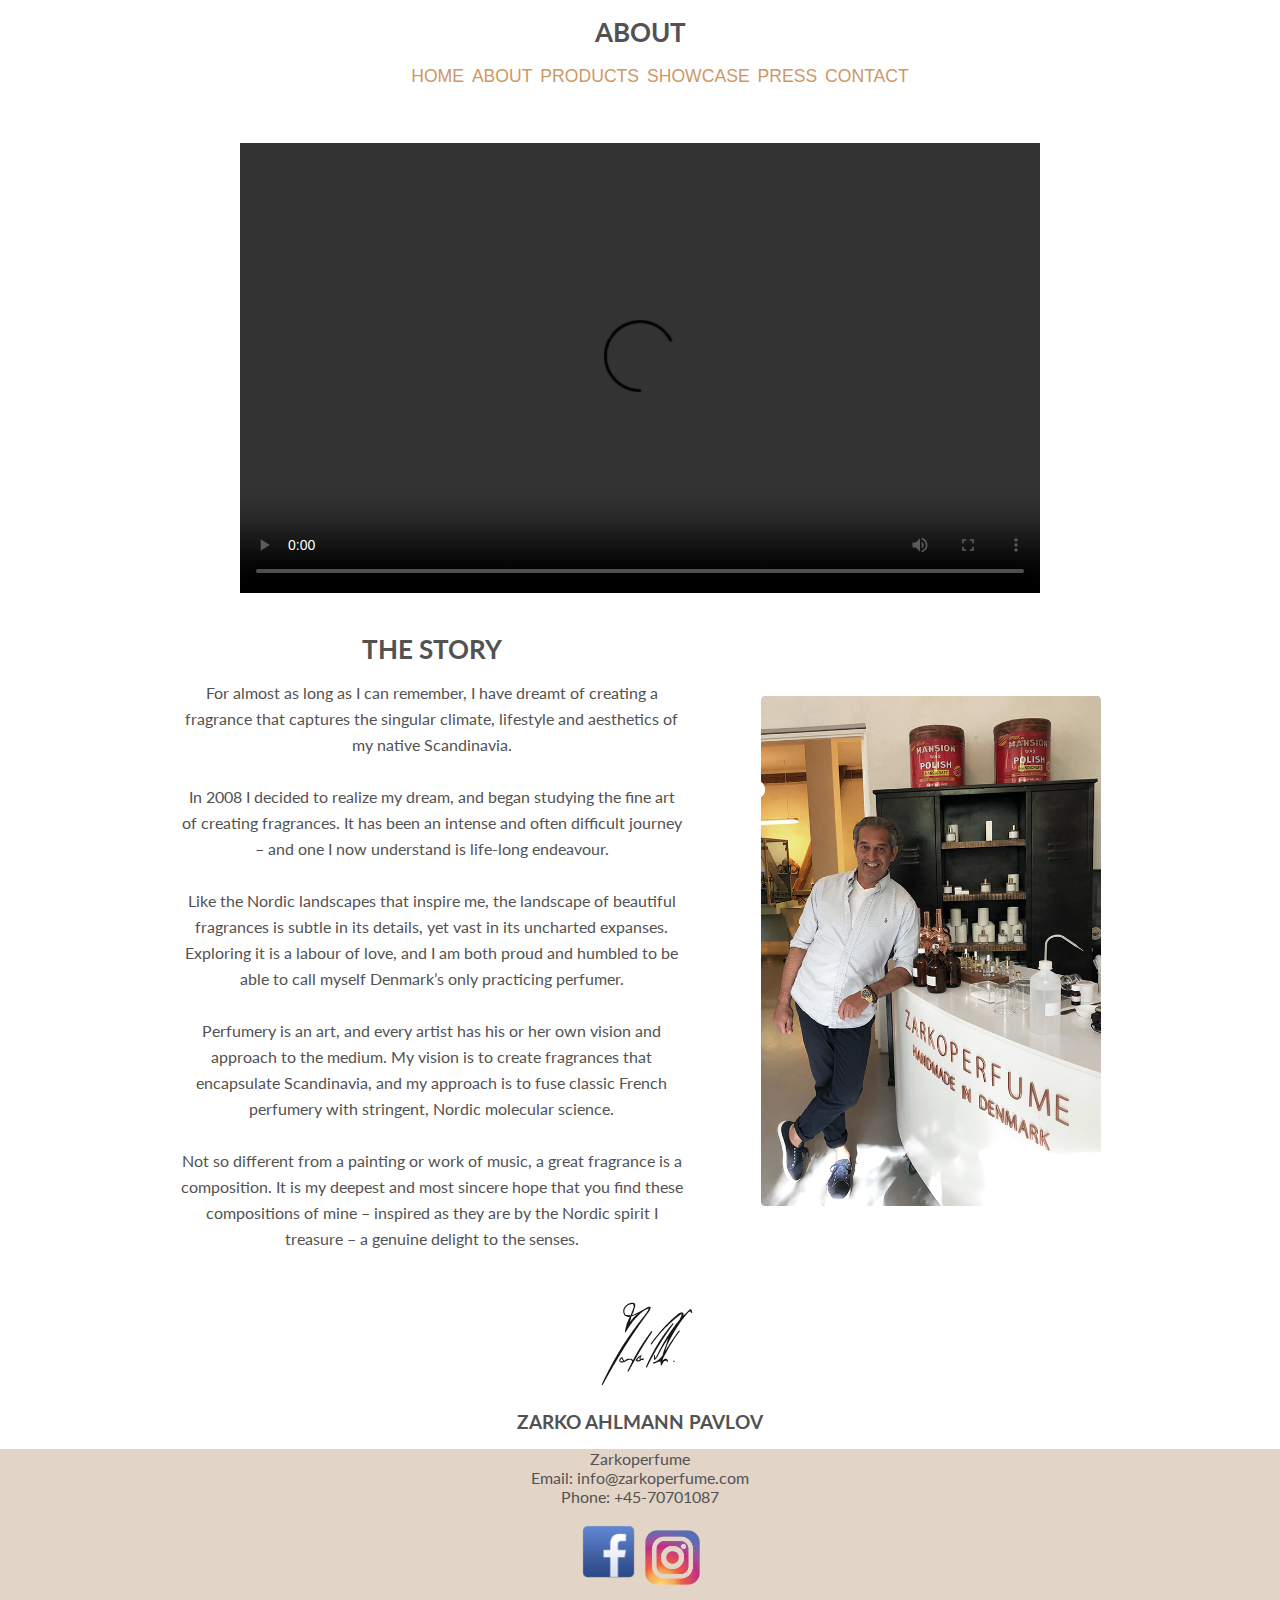
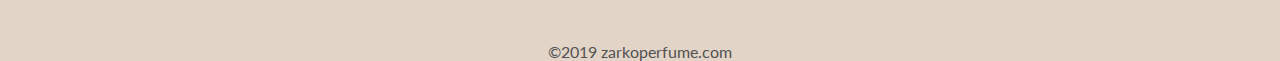
==== commit 961db130: "Merge remote-tracking branch 'origin/master'" ====
--- a/about.html
+++ b/about.html
@@ -89,4 +89,6 @@
         </div>
     </footer>
     <script src="script.js"></script>
-</body></html>
+</body>
+
+</html>
--- a/style.css
+++ b/style.css
@@ -1,5 +1,9 @@
 html {
     font-size: 100%;
+}
+
+index body {
+    background-color: black;
 }
 
 body {
@@ -114,6 +118,8 @@
     /*position: absolute;*/
     top: 35px;
     left: 300px;
+    z-index: 100;
+
 }
 
 /* visited link */
@@ -411,7 +417,7 @@
     /*margin: 1rem 1.5rem;*/
     justify-content: center;
     flex-direction: row;
-    margin-top: 14rem;
+    margin-top: 15rem;
 }
 
 #splash_menu header nav a {
@@ -430,8 +436,8 @@
 
 #splash_menu #menuknap {
     position: absolute;
-    left: 75vw;
-    top: 0vw;
+    left: 85vw;
+    top: 1vw;
 }
 
 #showcase .bottom {
@@ -471,20 +477,18 @@
 .contact_image_facebook {
     position: relative;
     background-size: 100%;
-<<<<<<< HEAD
     <<<<<<< HEAD left: 45vw;
-    =======<<<<<<< HEAD left: 45vw;
+    left: 45vw;
     top: 1vw;
+    left: 45vw;
+    =======<<<<<<< HEAD <<<<<<< HEAD left: 45vw;
     =======<<<<<<< HEAD left: 45vw;
     > > > > > > > origin/master top: 1vw;
     left: 45vw;
     top: 1vw;
-
-    <<<<<<< HEAD===================== > > > > > > > origin/master > > > > > > > origin/master
-=======
-    left: 45vw;
+    <<<<<<< HEAD=======<<<<<<< HEAD===================== > > > > > > > origin/master > > > > > > > origin/master=======left: 45vw;
     top: 1vw;
->>>>>>> origin/master
+    > > > > > > > origin/master > > > > > > > origin/master
 }
 
 .contact_image_insta {
@@ -503,31 +507,36 @@
     position: relative;
     background-size: 100%;
     left: 45vw;
-<<<<<<< HEAD
     <<<<<<< HEAD top: 1vw;
+    top: 6vw;
+    margin: 0;
+    top: 1vw;
+
+    =======<<<<<<< HEAD <<<<<<< HEAD top: 1vw;
     > > > > > > > origin/master=======<<<<<<< HEAD top: 6vw;
     margin: 0;
     =======top: 1vw;
-    > > > > > > > origin/master > > > > > > > origin/master > > > > > > > origin/master
-=======
-    top: 1vw;
+    > > > > > > > origin/master > > > > > > > origin/master > > > > > > > origin/master=======top: 1vw;
     top: 6vw;
     margin: 0;
     top: 1vw;
->>>>>>> origin/master
+    > > > > > > > origin/master > > > > > > > origin/master
 }
 
 #image_insta {
     position: relative;
     background-size: 100%;
     left: 50vw;
-<<<<<<< HEAD
-    <<<<<<< HEAD top: -3.8vw;
-
-    =======<<<<<<< HEAD top: 0.7vw;
+    <<<<<<< HEAD top: 0.7vw;
     margin: 0;
-    =======top: -3.8vw;
-    <<<<<<< HEAD > > > > > > > origin/master
+    top: -3.8vw;
+
+    top: -3.8vw;
+    =======<<<<<<< HEAD <<<<<<< HEAD top: -3.8vw;
+    > > > > > > > origin/master top: 0.7vw;
+    margin: 0;
+    top: -3.8vw;
+
 }
 
 
@@ -547,13 +556,11 @@
 #social {
     display: flex;
     justify-content: center;
-    <<<<<<< HEAD============== > > > > > > > origin/master > > > > > > > origin/master > > > > > > > origin/master
-=======
-    top: -3.8vw;
+    <<<<<<< HEAD=======<<<<<<< HEAD============== > > > > > > > origin/master > > > > > > > origin/master > > > > > > > origin/master=======top: -3.8vw;
     top: 0.7vw;
     margin: 0;
     top: -3.8vw;
->>>>>>> origin/master
+    > > > > > > > origin/master > > > > > > > origin/master
 }
 
 .bottom_footer p {
@@ -812,10 +819,10 @@
     position: absolute;
     z-index: 10;
     background-image: url(info_bokse/pink.svg);
-    height: 30vw;
-    width: 28vw;
+    height: 360px;
+    width: 340px;
     background-color: white;
-    <<<<<<< HEAD pointer-events: none;
+    pointer-events: none;
     top: 8vw;
 }
 
@@ -825,11 +832,11 @@
     position: absolute;
     z-index: 10;
     background-image: url(info_bokse/purple.svg);
-    height: 30vw;
-    width: 28vw;
+    height: 360px;
+    width: 340px;
     background-color: white;
     pointer-events: none;
-    top: 35vw;
+    top: 36vw;
 }
 
 #info_skaerm3 {
@@ -838,8 +845,8 @@
     position: absolute;
     z-index: 10;
     background-image: url(info_bokse/buddha_wood.svg);
-    height: 30vw;
-    width: 28vw;
+    height: 360px;
+    width: 340px;
     background-color: white;
     pointer-events: none;
     top: 65vw;
@@ -851,8 +858,8 @@
     position: absolute;
     z-index: 10;
     background-image: url(info_bokse/blue_cloud.svg);
-    height: 30vw;
-    width: 28vw;
+    height: 360px;
+    width: 340px;
     background-color: white;
     pointer-events: none;
     top: 95vw;
@@ -864,8 +871,8 @@
     position: absolute;
     z-index: 10;
     background-image: url(info_bokse/cloud_red.svg);
-    height: 30vw;
-    width: 28vw;
+    height: 360px;
+    width: 340px;
     background-color: white;
     pointer-events: none;
     top: 8vw;
@@ -877,11 +884,11 @@
     position: absolute;
     z-index: 10;
     background-image: url(info_bokse/el_discrete.svg);
-    height: 30vw;
-    width: 28vw;
+    height: 360px;
+    width: 340px;
     background-color: white;
     pointer-events: none;
-    top: 35vw;
+    top: 36vw;
 }
 
 #info_skaerm7 {
@@ -890,8 +897,8 @@
     position: absolute;
     z-index: 10;
     background-image: url(info_bokse/inception.svg);
-    height: 30vw;
-    width: 28vw;
+    height: 360px;
+    width: 340px;
     background-color: white;
     pointer-events: none;
     top: 65vw;
@@ -903,8 +910,8 @@
     position: absolute;
     z-index: 10;
     background-image: url(info_bokse/menage_a_trois.svg);
-    height: 30vw;
-    width: 28vw;
+    height: 360px;
+    width: 340px;
     background-color: white;
     pointer-events: none;
     top: 95vw;
@@ -916,8 +923,8 @@
     position: absolute;
     z-index: 10;
     background-image: url(info_bokse/molecule_farewelll.svg);
-    height: 30vw;
-    width: 28vw;
+    height: 360px;
+    width: 340px;
     background-color: white;
     pointer-events: none;
     top: 8vw;
@@ -929,11 +936,11 @@
     position: absolute;
     z-index: 10;
     background-image: url(info_bokse/molecule_love_affair.svg);
-    height: 30vw;
-    width: 28vw;
+    height: 360px;
+    width: 340px;
     background-color: white;
     pointer-events: none;
-    top: 35vw;
+    top: 36vw;
 }
 
 #info_skaerm11 {
@@ -942,8 +949,8 @@
     position: absolute;
     z-index: 10;
     background-image: url(info_bokse/odd_couture.svg);
-    height: 30vw;
-    width: 28vw;
+    height: 360px;
+    width: 340px;
     background-color: white;
     pointer-events: none;
     top: 65vw;
@@ -955,12 +962,11 @@
     position: absolute;
     z-index: 10;
     background-image: url(info_bokse/oudish.svg);
-    height: 30vw;
-    width: 28vw;
+    height: 360px;
+    width: 340px;
     background-color: white;
     pointer-events: none;
     top: 95vw;
-    ======= > > > > > > > origin/master
 }
 
 #kryds1 {
@@ -1004,10 +1010,25 @@
 @media only screen and (max-width: 700px) {
     #side_menu header {
         left: 60px;
+        position: fixed;
     }
 
     #side_menu header nav a {
-        font-size: 0.9rem;
+        font-size: 1.5rem;
+
+    }
+
+    #menu {
+        background-color: white;
+        outline: 1px #ba8548 solid;
+    }
+
+    #side_menu header nav {
+        display: flex;
+        flex-direction: column;
+        align-items: flex-end;
+        margin: 1rem 15rem;
+        text-align: right;
     }
 
     #splash_menu header nav {
@@ -1015,10 +1036,11 @@
         flex-direction: column;
         align-items: flex-end;
         margin: 1rem 1.5rem;
+        text-align: right;
     }
 
     #splash_menu header nav a {
-        font-size: 1.2rem;
+        font-size: 1.5rem;
         font-family: 'Montserrat', sans-serif;
         margin: 0.1rem 0;
         padding: 0.1rem 0;
@@ -1136,6 +1158,54 @@
         left: -60vw;
     }
 
+    #info_skaerm1 {
+        top: 100px
+    }
+
+    #info_skaerm2 {
+        top: 480px
+    }
+
+    #info_skaerm3 {
+        top: 850px
+    }
+
+    #info_skaerm4 {
+        top: 1250px
+    }
+
+    #info_skaerm5 {
+        top: 1600px
+    }
+
+    #info_skaerm6 {
+        top: 1950px
+    }
+
+    #info_skaerm7 {
+        top: 2350px
+    }
+
+    #info_skaerm8 {
+        top: 2700px
+    }
+
+    #info_skaerm9 {
+        top: 3100px;
+    }
+
+    #info_skaerm10 {
+        top: 3450px;
+    }
+
+    #info_skaerm11 {
+        top: 3800px;
+    }
+
+    #info_skaerm12 {
+        top: 4200px;
+    }
+
     .move {
         animation-name: move_kf;
         animation-duration: 3s;
